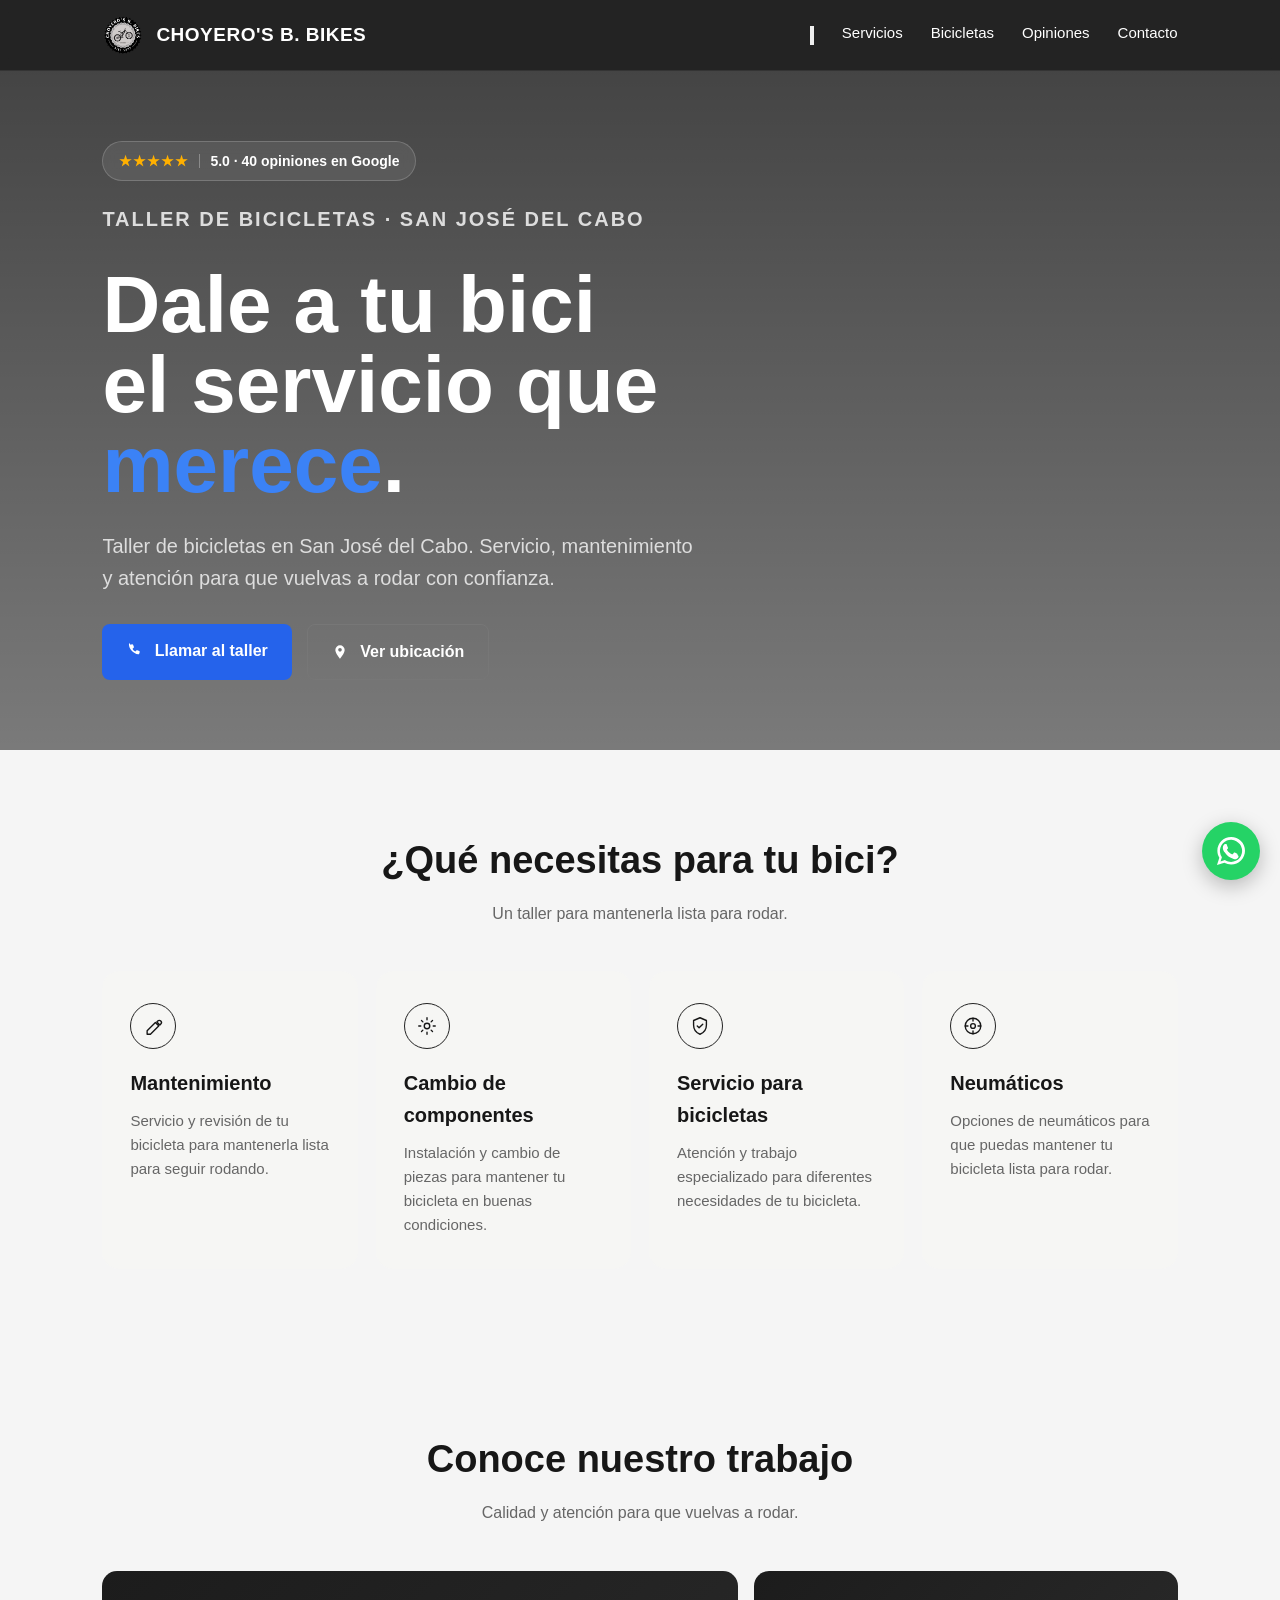
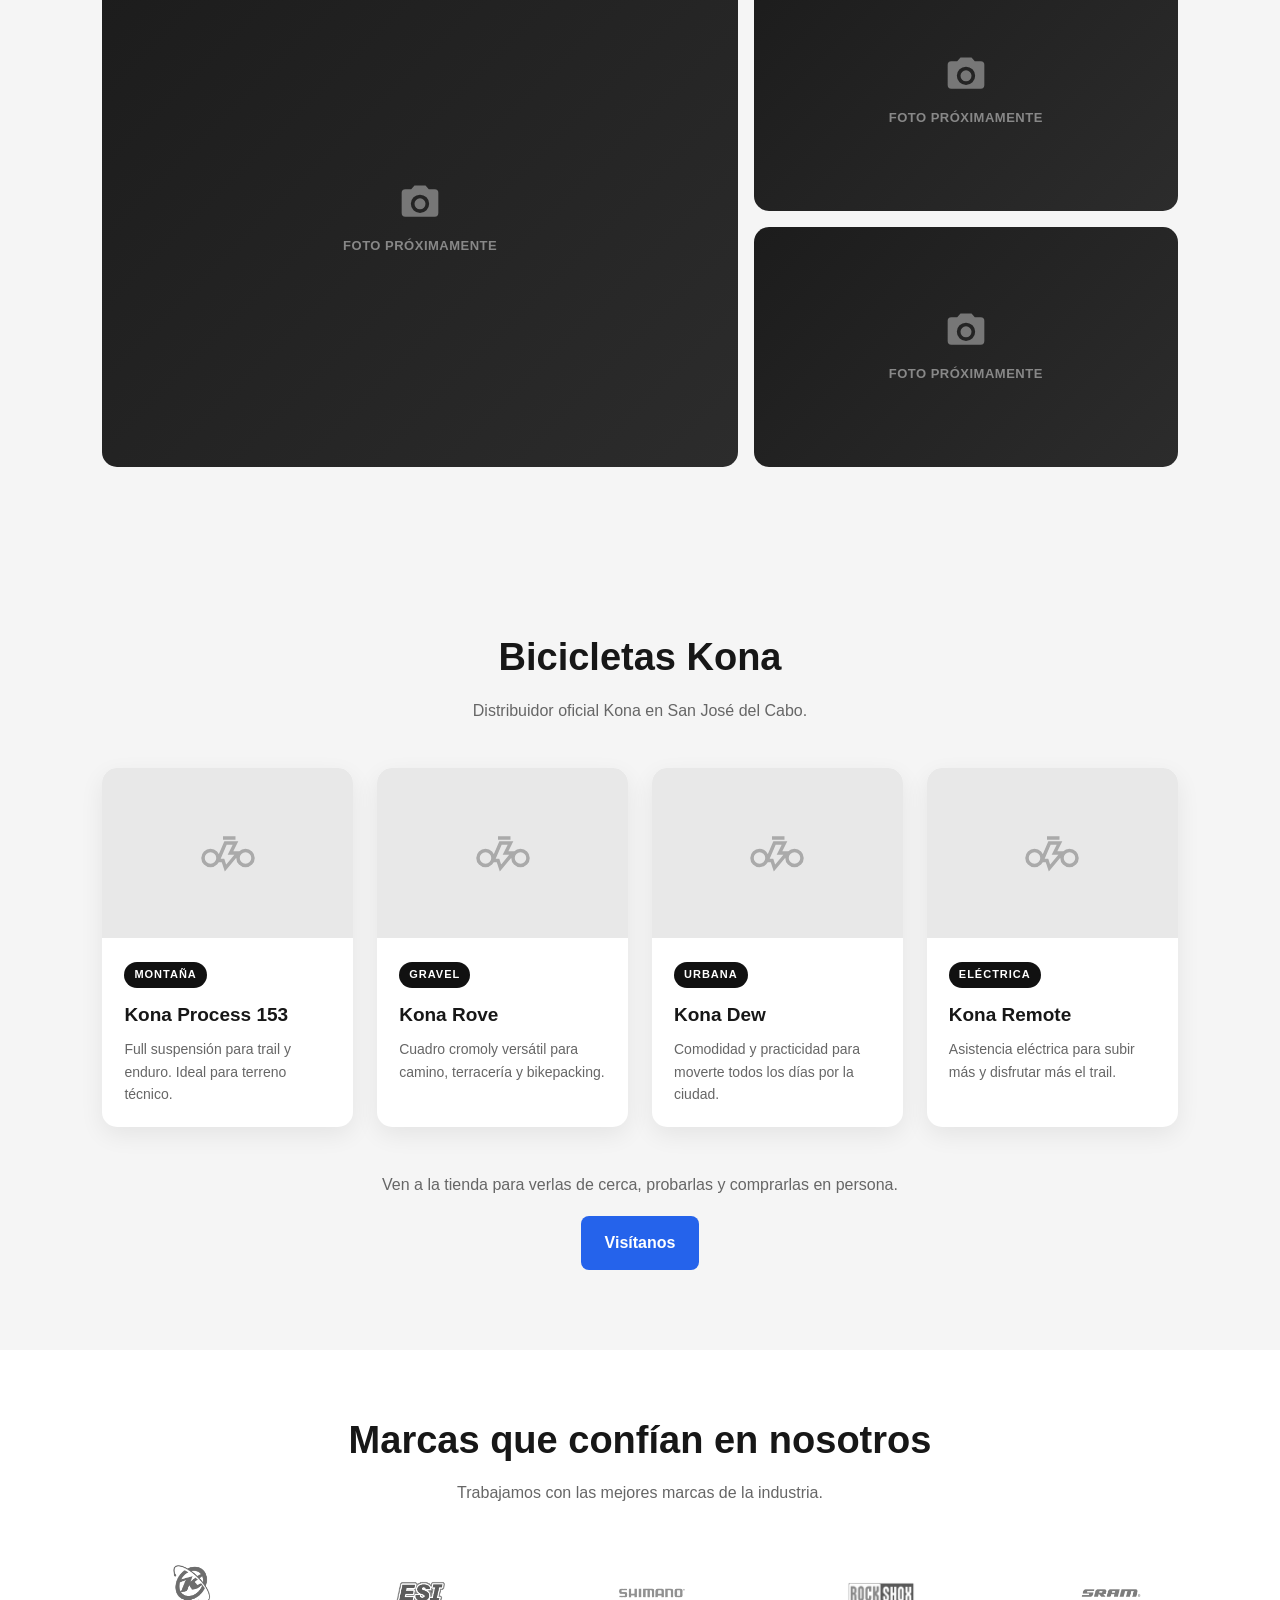
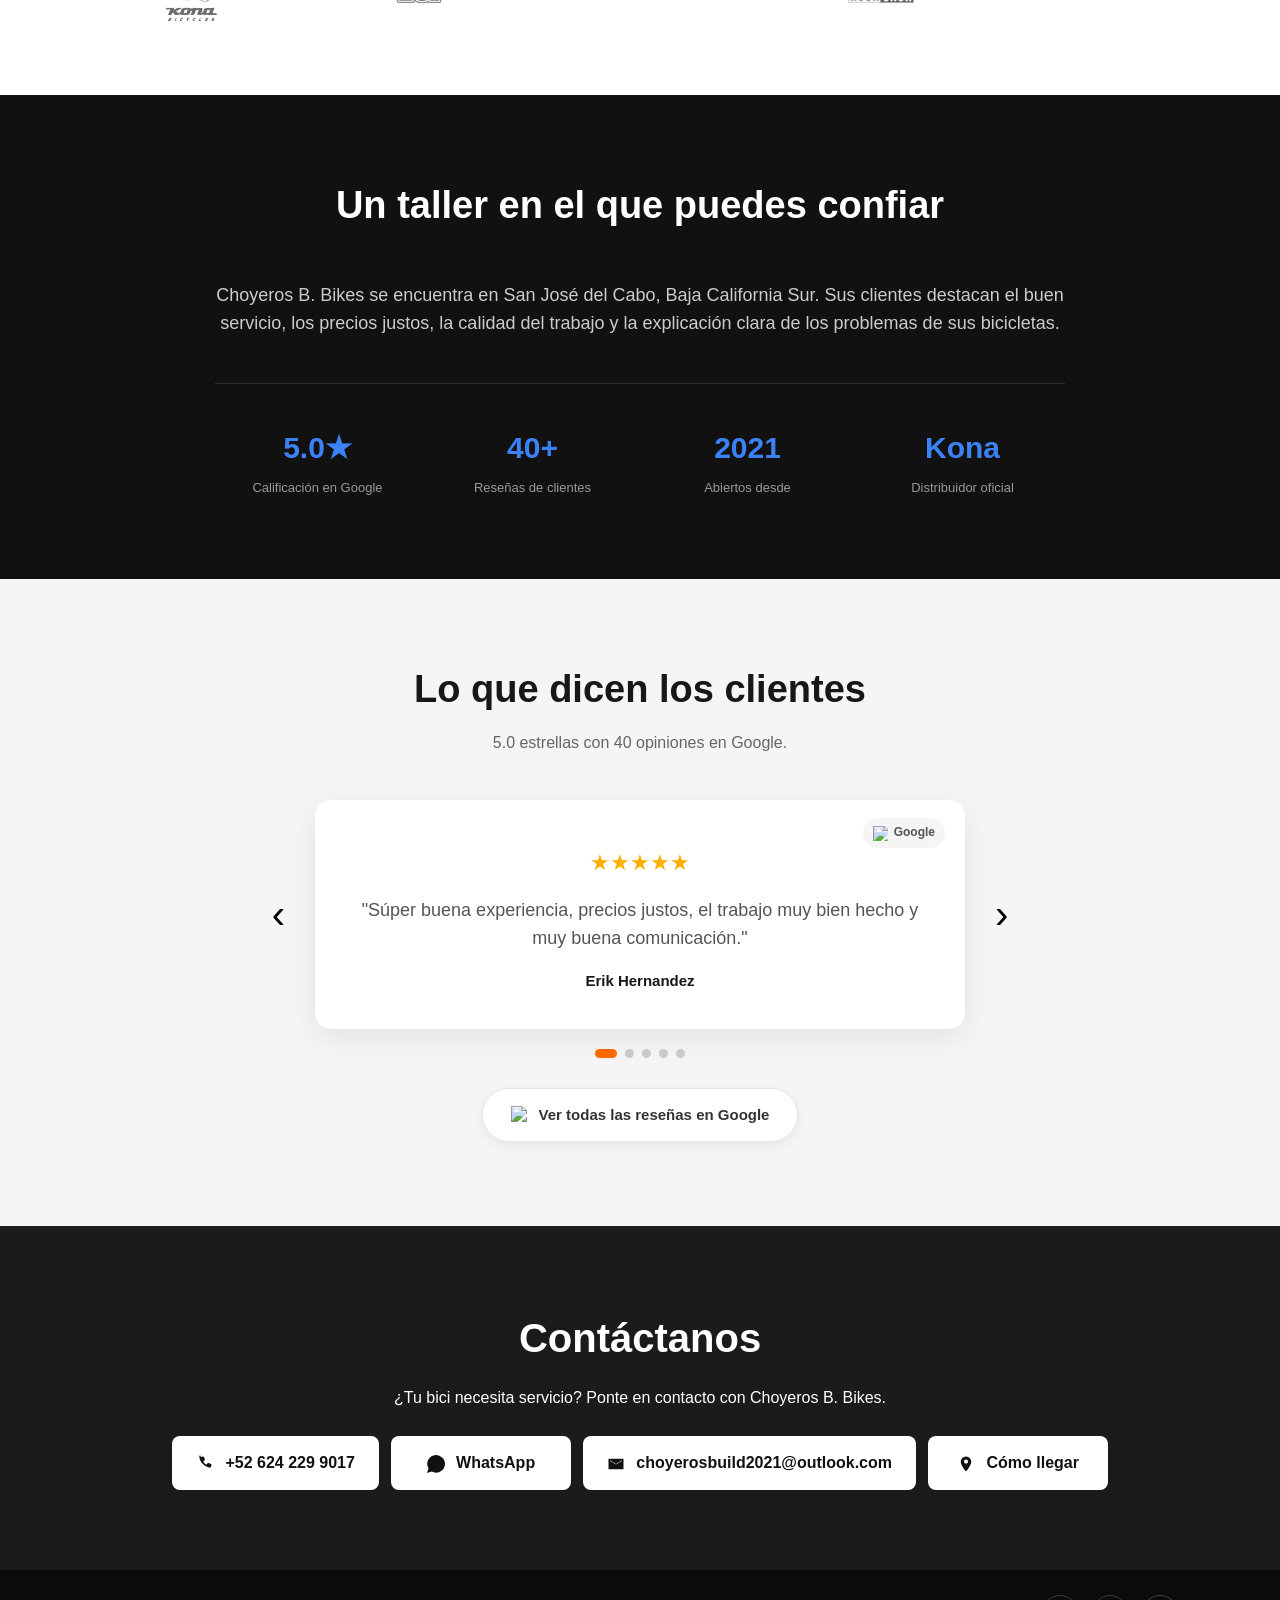
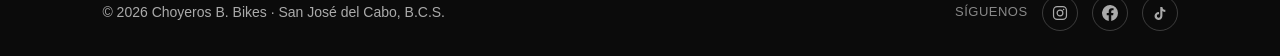
==== index.html @ a74e7813 "Add files via upload" ====
<!DOCTYPE html>
<html lang="es">
<head>
    <meta charset="UTF-8">
    <meta name="viewport" content="width=device-width, initial-scale=1.0">
    <title>Choyeros B. Bikes | Taller de Bicicletas</title>
    <link rel="icon" href="images/logo-choyeros.png">
    <link rel="stylesheet" href="style.css">
   <script src="script.js" defer></script>
</head>

<body>

    <header>
    <a href="#inicio" class="logo">
        <img src="images/logo-choyeros.png" alt="Choyero's B. Bikes" class="logo-img">
        <span class="logo-text">CHOYERO'S B. BIKES</span>
    </a>

    <button class="menu-toggle" aria-label="Abrir menú">
        ☰
    </button>

    <nav>
        <button class="nav-close" id="navClose" aria-label="Cerrar menú">
            <svg viewBox="0 0 24 24" aria-hidden="true"><path d="M6 6 18 18M18 6 6 18" stroke="currentColor" stroke-width="2" stroke-linecap="round"/></svg>
        </button>
        <a href="#servicios"><svg class="nav-icon" viewBox="0 0 24 24" aria-hidden="true"><path d="M14.7 6.3a1 1 0 0 0 0 1.4l1.6 1.6a1 1 0 0 0 1.4 0l3.1-3.1a5 5 0 0 1-6.4 6.4L6.7 20.3a2 2 0 0 1-2.8-2.8l7.7-7.7a5 5 0 0 1 6.4-6.4l-3.1 3.1Z"/></svg>Servicios</a>
        <a href="#bicicletas"><svg class="nav-icon" viewBox="0 0 24 24" aria-hidden="true"><path d="M5 17a3 3 0 1 0 0-6 3 3 0 0 0 0 6Zm14 0a3 3 0 1 0 0-6 3 3 0 0 0 0 6ZM8 15l3-7h4l-2 4h3l-5 6-1-3H8Zm2-9h5"/></svg>Bicicletas</a>
        <a href="#opiniones"><svg class="nav-icon" viewBox="0 0 24 24" aria-hidden="true"><path d="m12 2 3.1 6.3 6.9 1-5 4.9 1.2 6.8L12 17.8 5.8 21l1.2-6.8-5-4.9 6.9-1L12 2Z"/></svg>Opiniones</a>
        <a href="#contacto"><svg class="nav-icon" viewBox="0 0 24 24" aria-hidden="true"><path d="M6.6 2.8 9.1 2c.6-.2 1.2.1 1.5.7l1.2 3c.2.5.1 1.1-.3 1.4l-1.7 1.4c.9 1.9 2.4 3.5 4.3 4.3l1.4-1.7c.3-.4.9-.5 1.4-.3l3 1.2c.6.2.9.9.7 1.5l-.8 2.5c-.2.6-.8 1-1.4 1C10.9 15.6 4.4 9.1 4.4 1.8c0-.6.4-1.2 1-1.4Z"/></svg>Contacto</a>
    </nav>
</header>

  <section id="inicio" class="hero">
    <div class="hero-content">

        <div class="rating-badge">
            <span class="stars-inline">★★★★★</span>
            <span class="rating-divider"></span>
            <span>5.0 · 40 opiniones en Google</span>
        </div>

        <p class="eyebrow">
            TALLER DE BICICLETAS · SAN JOSÉ DEL CABO
        </p>

        <h1>
            Dale a tu bici<br>
            el servicio que <span class="highlight">merece</span>.
        </h1>

            <p>
                Taller de bicicletas en San José del Cabo.
                Servicio, mantenimiento y atención para que vuelvas
                a rodar con confianza.
            </p>

            <div class="buttons">
                <a class="btn btn-primary"
                   href="tel:+526242299017">
                    <svg class="btn-icon" viewBox="0 0 24 24" aria-hidden="true">
                        <path d="M6.6 2.8 9.1 2c.6-.2 1.2.1 1.5.7l1.2 3c.2.5.1 1.1-.3 1.4l-1.7 1.4c.9 1.9 2.4 3.5 4.3 4.3l1.4-1.7c.3-.4.9-.5 1.4-.3l3 1.2c.6.2.9.9.7 1.5l-.8 2.5c-.2.6-.8 1-1.4 1C10.9 15.6 4.4 9.1 4.4 1.8c0-.6.4-1.2 1-1.4Z"/>
                    </svg>
                    Llamar al taller
                </a>

                <a class="btn btn-secondary"
                   href="https://www.google.com/maps/place/Choyeros+B.+Bikes/@23.0670481,-109.7068279,740m/data=!3m2!1e3!4b1!4m6!3m5!1s0x86af5bbf27187a7f:0x4c2217ebcc33b898!8m2!3d23.0670481!4d-109.7042476!16s%2Fg%2F11n_zb1kbj?entry=ttu&g_ep=EgoyMDI2MDgxMi4wIKXMDSoASAFQAw%3D%3D"
                   target="_blank">
                    <svg class="btn-icon" viewBox="0 0 24 24" aria-hidden="true">
                        <path d="M12 2a7 7 0 0 0-7 7c0 5 7 13 7 13s7-8 7-13a7 7 0 0 0-7-7Zm0 9.5A2.5 2.5 0 1 1 12 6a2.5 2.5 0 0 1 0 5.5Z"/>
                    </svg>
                    Ver ubicación
                </a>
            </div>

        </div>
    </section>

    <section id="servicios">

        <div class="section-title">
            <h2>¿Qué necesitas para tu bici?</h2>
            <p>Un taller para mantenerla lista para rodar.</p>
        </div>

       <div class="services">

    <div class="card" style="--card-accent:#2b2b2b;">
        <div class="card-icon">
            <svg viewBox="0 0 24 24" aria-hidden="true"><path d="M20.5 6.5c.9.9.9 2.4 0 3.3l-1 1-3.3-3.3 1-1c.9-.9 2.4-.9 3.3 0Zm-2.6 5-3.3-3.3-9 9V21h3.6l9-9Z" fill="none" stroke="currentColor" stroke-width="1.5" stroke-linejoin="round"/></svg>
        </div>
        <h3>Mantenimiento</h3>
        <p>
            Servicio y revisión de tu bicicleta para mantenerla
            lista para seguir rodando.
        </p>
    </div>

    <div class="card" style="--card-accent:#3a3a3a;">
        <div class="card-icon">
            <svg viewBox="0 0 24 24" aria-hidden="true"><circle cx="12" cy="12" r="3" fill="none" stroke="currentColor" stroke-width="1.5"/><path d="M12 3v2.2M12 18.8V21M21 12h-2.2M5.2 12H3M18 6l-1.5 1.5M7.5 16.5 6 18M18 18l-1.5-1.5M7.5 7.5 6 6" fill="none" stroke="currentColor" stroke-width="1.5" stroke-linecap="round"/></svg>
        </div>
        <h3>Cambio de componentes</h3>
        <p>
            Instalación y cambio de piezas para mantener
            tu bicicleta en buenas condiciones.
        </p>
    </div>

    <div class="card" style="--card-accent:#242424;">
        <div class="card-icon">
            <svg viewBox="0 0 24 24" aria-hidden="true"><path d="M12 3 5 6v5c0 5 3 8.5 7 10 4-1.5 7-5 7-10V6l-7-3Z" fill="none" stroke="currentColor" stroke-width="1.5" stroke-linejoin="round"/><path d="m9 12 2 2 4-4" fill="none" stroke="currentColor" stroke-width="1.5" stroke-linecap="round" stroke-linejoin="round"/></svg>
        </div>
        <h3>Servicio para bicicletas</h3>
        <p>
            Atención y trabajo especializado para diferentes
            necesidades de tu bicicleta.
        </p>
    </div>

    <div class="card" style="--card-accent:#333;">
        <div class="card-icon">
            <svg viewBox="0 0 24 24" aria-hidden="true"><circle cx="12" cy="12" r="8.5" fill="none" stroke="currentColor" stroke-width="1.5"/><circle cx="12" cy="12" r="2.6" fill="none" stroke="currentColor" stroke-width="1.5"/><path d="M12 3.5v3M12 17.5v3M20.5 12h-3M6.5 12h-3" stroke="currentColor" stroke-width="1.5" stroke-linecap="round"/></svg>
        </div>
        <h3>Neumáticos</h3>
        <p>
            Opciones de neumáticos para que puedas mantener
            tu bicicleta lista para rodar.
        </p>
    </div>

</div>

    </section>
<section id="galeria">

    <div class="section-title">
        <h2>Conoce nuestro trabajo</h2>
        <p>Calidad y atención para que vuelvas a rodar.</p>
    </div>

    <div class="gallery">

        <div class="gallery-item">
            <div class="gallery-placeholder">
                <svg viewBox="0 0 24 24" aria-hidden="true"><path d="M9 3 7.2 5H4a2 2 0 0 0-2 2v11a2 2 0 0 0 2 2h16a2 2 0 0 0 2-2V7a2 2 0 0 0-2-2h-3.2L15 3H9Zm3 5a5 5 0 1 1 0 10 5 5 0 0 1 0-10Zm0 2a3 3 0 1 0 0 6 3 3 0 0 0 0-6Z"/></svg>
                <span>Foto próximamente</span>
            </div>
        </div>

        <div class="gallery-item">
            <div class="gallery-placeholder">
                <svg viewBox="0 0 24 24" aria-hidden="true"><path d="M9 3 7.2 5H4a2 2 0 0 0-2 2v11a2 2 0 0 0 2 2h16a2 2 0 0 0 2-2V7a2 2 0 0 0-2-2h-3.2L15 3H9Zm3 5a5 5 0 1 1 0 10 5 5 0 0 1 0-10Zm0 2a3 3 0 1 0 0 6 3 3 0 0 0 0-6Z"/></svg>
                <span>Foto próximamente</span>
            </div>
        </div>

        <div class="gallery-item">
            <div class="gallery-placeholder">
                <svg viewBox="0 0 24 24" aria-hidden="true"><path d="M9 3 7.2 5H4a2 2 0 0 0-2 2v11a2 2 0 0 0 2 2h16a2 2 0 0 0 2-2V7a2 2 0 0 0-2-2h-3.2L15 3H9Zm3 5a5 5 0 1 1 0 10 5 5 0 0 1 0-10Zm0 2a3 3 0 1 0 0 6 3 3 0 0 0 0-6Z"/></svg>
                <span>Foto próximamente</span>
            </div>
        </div>

    </div>

</section>
    <section id="bicicletas">

        <div class="section-title">
            <h2>Bicicletas Kona</h2>
            <p>Distribuidor oficial Kona en San José del Cabo.</p>
        </div>

        <div class="kona-grid">

            <div class="kona-card" data-bike="process" tabindex="0" role="button" aria-label="Ver detalles de Kona Process 153">
                <div class="kona-image-placeholder">
                    <svg viewBox="0 0 24 24" aria-hidden="true">
                        <path d="M5 17a3 3 0 1 0 0-6 3 3 0 0 0 0 6Zm14 0a3 3 0 1 0 0-6 3 3 0 0 0 0 6ZM8 15l3-7h4l-2 4h3l-5 6-1-3H8Zm2-9h5"/>
                    </svg>
                </div>
                <div class="kona-card-content">
                    <span class="kona-tag">Montaña</span>
                    <h3>Kona Process 153</h3>
                    <p>Full suspensión para trail y enduro. Ideal para terreno técnico.</p>
                </div>
            </div>

            <div class="kona-card" data-bike="rove" tabindex="0" role="button" aria-label="Ver detalles de Kona Rove">
                <div class="kona-image-placeholder">
                    <svg viewBox="0 0 24 24" aria-hidden="true">
                        <path d="M5 17a3 3 0 1 0 0-6 3 3 0 0 0 0 6Zm14 0a3 3 0 1 0 0-6 3 3 0 0 0 0 6ZM8 15l3-7h4l-2 4h3l-5 6-1-3H8Zm2-9h5"/>
                    </svg>
                </div>
                <div class="kona-card-content">
                    <span class="kona-tag">Gravel</span>
                    <h3>Kona Rove</h3>
                    <p>Cuadro cromoly versátil para camino, terracería y bikepacking.</p>
                </div>
            </div>

            <div class="kona-card" data-bike="dew" tabindex="0" role="button" aria-label="Ver detalles de Kona Dew">
                <div class="kona-image-placeholder">
                    <svg viewBox="0 0 24 24" aria-hidden="true">
                        <path d="M5 17a3 3 0 1 0 0-6 3 3 0 0 0 0 6Zm14 0a3 3 0 1 0 0-6 3 3 0 0 0 0 6ZM8 15l3-7h4l-2 4h3l-5 6-1-3H8Zm2-9h5"/>
                    </svg>
                </div>
                <div class="kona-card-content">
                    <span class="kona-tag">Urbana</span>
                    <h3>Kona Dew</h3>
                    <p>Comodidad y practicidad para moverte todos los días por la ciudad.</p>
                </div>
            </div>

            <div class="kona-card" data-bike="remote" tabindex="0" role="button" aria-label="Ver detalles de Kona Remote">
                <div class="kona-image-placeholder">
                    <svg viewBox="0 0 24 24" aria-hidden="true">
                        <path d="M5 17a3 3 0 1 0 0-6 3 3 0 0 0 0 6Zm14 0a3 3 0 1 0 0-6 3 3 0 0 0 0 6ZM8 15l3-7h4l-2 4h3l-5 6-1-3H8Zm2-9h5"/>
                    </svg>
                </div>
                <div class="kona-card-content">
                    <span class="kona-tag">Eléctrica</span>
                    <h3>Kona Remote</h3>
                    <p>Asistencia eléctrica para subir más y disfrutar más el trail.</p>
                </div>
            </div>

        </div>

        <div class="kona-note">
            <p>Ven a la tienda para verlas de cerca, probarlas y comprarlas en persona.</p>
            <a class="btn btn-primary" href="#contacto">Visítanos</a>
        </div>

    </section>

    <section id="marcas" class="brands">

        <div class="section-title">
            <h2>Marcas que confían en nosotros</h2>
            <p>Trabajamos con las mejores marcas de la industria.</p>
        </div>

        <div class="brands-wrapper" id="brandsWrapper">
            <div class="brands-track" id="brandsTrack">

                <a href="https://www.konaworld.com" target="_blank" class="brand-item"><img src="images/brands/kona-logo.png" alt="Kona" draggable="false"></a>
                <a href="https://www.esigrips.com" target="_blank" class="brand-item"><img src="images/brands/esi-logo.png" alt="ESI Grips" draggable="false"></a>
                <a href="https://bike.shimano.com" target="_blank" class="brand-item"><img src="images/brands/shimano-logo.png" alt="Shimano" draggable="false"></a>
                <a href="https://www.sram.com/en/rockshox" target="_blank" class="brand-item"><img src="images/brands/rockshox-logo.png" alt="RockShox" draggable="false"></a>
                <a href="https://www.sram.com" target="_blank" class="brand-item"><img src="images/brands/sram-logo.png" alt="SRAM" draggable="false"></a>
                <a href="https://www.maxxis.com" target="_blank" class="brand-item"><img src="images/brands/maxxis-logo.png" alt="Maxxis" draggable="false"></a>
                <a href="https://www.rockbros.com" target="_blank" class="brand-item"><img src="images/brands/rockbros-logo.png" alt="Rockbros" draggable="false"></a>
                <a href="https://www.muc-off.com" target="_blank" class="brand-item"><img src="images/brands/muc-off-logo.png" alt="Muc-Off" draggable="false"></a>
                <a href="https://www.pirelli.com" target="_blank" class="brand-item"><img src="images/brands/pirelli-logo.png" alt="Pirelli" draggable="false"></a>

                <a href="https://www.konaworld.com" target="_blank" class="brand-item" aria-hidden="true" tabindex="-1"><img src="images/brands/kona-logo.png" alt="" draggable="false"></a>
                <a href="https://www.esigrips.com" target="_blank" class="brand-item" aria-hidden="true" tabindex="-1"><img src="images/brands/esi-logo.png" alt="" draggable="false"></a>
                <a href="https://bike.shimano.com" target="_blank" class="brand-item" aria-hidden="true" tabindex="-1"><img src="images/brands/shimano-logo.png" alt="" draggable="false"></a>
                <a href="https://www.sram.com/en/rockshox" target="_blank" class="brand-item" aria-hidden="true" tabindex="-1"><img src="images/brands/rockshox-logo.png" alt="" draggable="false"></a>
                <a href="https://www.sram.com" target="_blank" class="brand-item" aria-hidden="true" tabindex="-1"><img src="images/brands/sram-logo.png" alt="" draggable="false"></a>
                <a href="https://www.maxxis.com" target="_blank" class="brand-item" aria-hidden="true" tabindex="-1"><img src="images/brands/maxxis-logo.png" alt="" draggable="false"></a>
                <a href="https://www.rockbros.com" target="_blank" class="brand-item" aria-hidden="true" tabindex="-1"><img src="images/brands/rockbros-logo.png" alt="" draggable="false"></a>
                <a href="https://www.muc-off.com" target="_blank" class="brand-item" aria-hidden="true" tabindex="-1"><img src="images/brands/muc-off-logo.png" alt="" draggable="false"></a>
                <a href="https://www.pirelli.com" target="_blank" class="brand-item" aria-hidden="true" tabindex="-1"><img src="images/brands/pirelli-logo.png" alt="" draggable="false"></a>

            </div>
        </div>

    </section>

    <section class="about">

        <div class="about-content">

            <div class="section-title">
                <h2>Un taller en el que puedes confiar</h2>
            </div>

            <p>
                Choyeros B. Bikes se encuentra en San José del Cabo,
                Baja California Sur. Sus clientes destacan el buen
                servicio, los precios justos, la calidad del trabajo
                y la explicación clara de los problemas de sus bicicletas.
            </p>

            <div class="about-stats">
                <div class="stat">
                    <span class="stat-number">5.0★</span>
                    <span class="stat-label">Calificación en Google</span>
                </div>
                <div class="stat">
                    <span class="stat-number">40+</span>
                    <span class="stat-label">Reseñas de clientes</span>
                </div>
                <div class="stat">
                    <span class="stat-number">2021</span>
                    <span class="stat-label">Abiertos desde</span>
                </div>
                <div class="stat">
                    <span class="stat-number">Kona</span>
                    <span class="stat-label">Distribuidor oficial</span>
                </div>
            </div>

        </div>

    </section>

<section id="opiniones">

    <div class="section-title">
        <h2>Lo que dicen los clientes</h2>
        <p>5.0 estrellas con 40 opiniones en Google.</p>
    </div>

    <div class="reviews-carousel">

        <button class="review-arrow review-prev" aria-label="Reseña anterior">
            ‹
        </button>

        <div class="review-slider">

            <div class="review active">
                <div class="google-badge">
    <img src="https://www.google.com/favicon.ico" alt="Google">
    <span>Google</span>
</div>
                <div class="stars">★★★★★</div>
                <p>
                    "Súper buena experiencia, precios justos,
                    el trabajo muy bien hecho y muy buena comunicación."
                </p>
                <strong>Erik Hernandez</strong>
            </div>

            <div class="review">
                <div class="google-badge">
    <img src="https://www.google.com/favicon.ico" alt="Google">
    <span>Google</span>
</div>
                <div class="stars">★★★★★</div>
                <p>
                    "Excelente servicio. El trabajo quedó impecable
                    y la explicación fue muy sencilla."
                </p>
                <strong>Cliente de Google</strong>
            </div>

            <div class="review">
                <div class="google-badge">
    <img src="https://www.google.com/favicon.ico" alt="Google">
    <span>Google</span>
</div>
                <div class="stars">★★★★★</div>
                <p>
                    "Excelente servicio, me encantó el establecimiento
                    y el trato."
                </p>
                <strong>Julio Cesar</strong>
            </div>

            <div class="review">
                <div class="google-badge">
    <img src="https://www.google.com/favicon.ico" alt="Google">
    <span>Google</span>
</div>
                <div class="stars">★★★★★</div>
                <p>
                    "Excelente servicio en el cambio de piezas,
                    muy buena atención y explicación."
                </p>
                <strong>ALEX S095</strong>
            </div>

            <div class="review">
               <div class="google-badge">
    <img src="https://www.google.com/favicon.ico" alt="Google">
    <span>Google</span>
</div>
                <div class="stars">★★★★★</div>
                <p>
                    "Buen servicio, precios razonables y muy buena
                    atención."
                </p>
                <strong>Cliente de Google</strong>
            </div>

        </div>

        <button class="review-arrow review-next" aria-label="Siguiente reseña">
            ›
        </button>

    </div>

    <div class="review-dots">
        <span class="dot active"></span>
        <span class="dot"></span>
        <span class="dot"></span>
        <span class="dot"></span>
        <span class="dot"></span>
    </div>

    <div class="reviews-link">

        <a class="google-btn"
           href="https://www.google.com/maps/place/Choyeros+B.+Bikes/@23.0669539,-109.7042619,15z/data=!4m17!1m8!3m7!1s0x86af5bbf27187a7f:0x4c2217ebcc33b898!2sChoyeros+B.+Bikes!8m2!3d23.0670481!4d-109.7042476!10e5!16s%2Fg%2F11n_zb1kbj!3m7!1s0x86af5bbf27187a7f:0x4c2217ebcc33b898!8m2!3d23.0670481!4d-109.7042476!9m1!1b1!16s%2Fg%2F11n_zb1kbj?entry=ttu&g_ep=EgoyMDI2MDgxMi4wIKXMDSoASAFQAw%3D%3D"
           target="_blank">
            <img src="https://www.google.com/favicon.ico" alt="Google" class="google-btn-icon">
            Ver todas las reseñas en Google
        </a>

    </div>

</section>

   <section id="contacto" class="contact">

    <h2>Contáctanos</h2>

    <p>
        ¿Tu bici necesita servicio? Ponte en contacto con Choyeros B. Bikes.
    </p>

    <div class="buttons" style="justify-content: center;">

       <a class="btn"
   href="tel:+526242299017">
    <svg class="contact-icon" viewBox="0 0 24 24" aria-hidden="true">
        <path d="M6.6 2.8 9.1 2c.6-.2 1.2.1 1.5.7l1.2 3c.2.5.1 1.1-.3 1.4l-1.7 1.4c.9 1.9 2.4 3.5 4.3 4.3l1.4-1.7c.3-.4.9-.5 1.4-.3l3 1.2c.6.2.9.9.7 1.5l-.8 2.5c-.2.6-.8 1-1.4 1C10.9 15.6 4.4 9.1 4.4 1.8c0-.6.4-1.2 1-1.4Z"/>
    </svg>
    +52 624 229 9017
</a>

<a class="btn"
   href="https://wa.me/526242299017?text=Hola%20Choyeros%20B.%20Bikes,%20me%20gustaría%20información%20sobre%20el%20servicio%20para%20mi%20bicicleta."
   target="_blank">
    <svg class="contact-icon" viewBox="0 0 24 24" aria-hidden="true">
        <path d="M20.5 3.5A11.8 11.8 0 0 0 12.1 0C5.6 0 .3 5.3.3 11.8c0 2.1.6 4.2 1.7 6L0 24l6.3-2a11.8 11.8 0 0 0 5.8 1.5h.1c6.5 0 11.8-5.3 11.8-11.8 0-3.1-1.2-6-3.5-8.2Z"/>
    </svg>
    WhatsApp
</a>

<a class="btn"
   href="mailto:choyerosbuild2021@outlook.com">
    <svg class="contact-icon" viewBox="0 0 24 24" aria-hidden="true">
        <path d="M2 5h20v14H2V5Zm2 2v.5l8 5 8-5V7l-8 5-8-5Z"/>
    </svg>
    choyerosbuild2021@outlook.com
</a>

<a class="btn"
   href="https://www.google.com/maps/place/Choyeros+B.+Bikes/@23.0670481,-109.7068279,740m/data=!3m2!1e3!4b1!4m6!3m5!1s0x86af5bbf27187a7f:0x4c2217ebcc33b898!8m2!3d23.0670481!4d-109.7042476!16s%2Fg%2F11n_zb1kbj?entry=ttu&g_ep=EgoyMDI2MDgxMi4wIKXMDSoASAFQAw%3D%3D"
   target="_blank">
    <svg class="contact-icon" viewBox="0 0 24 24" aria-hidden="true">
        <path d="M12 2a7 7 0 0 0-7 7c0 5 7 13 7 13s7-8 7-13a7 7 0 0 0-7-7Zm0 9.5A2.5 2.5 0 1 1 12 6a2.5 2.5 0 0 1 0 5.5Z"/>
    </svg>
    Cómo llegar
</a>

    </div>

</section>
    <footer>
        <span>© 2026 Choyeros B. Bikes · San José del Cabo, B.C.S.</span>

        <div class="social-block">
            <span class="social-label">Síguenos</span>
            <div class="social-links">
                <a href="https://www.instagram.com/choyerosbuild/" target="_blank" aria-label="Instagram">
                    <svg viewBox="0 0 24 24" aria-hidden="true">
                        <rect x="2.3" y="2.3" width="19.4" height="19.4" rx="5.5" fill="none" stroke="currentColor" stroke-width="1.8"/>
                        <circle cx="12" cy="12" r="4.3" fill="none" stroke="currentColor" stroke-width="1.8"/>
                        <circle cx="17.4" cy="6.6" r="1.15" fill="currentColor"/>
                    </svg>
                </a>
                <a href="https://www.facebook.com/choyerosbuildbikeshop/?locale=es_LA" target="_blank" aria-label="Facebook">
                    <svg viewBox="0 0 24 24" aria-hidden="true"><path d="M24 12a12 12 0 1 0-13.88 11.86v-8.39H7.08V12h3.04V9.36c0-3 1.79-4.67 4.53-4.67 1.31 0 2.68.24 2.68.24v2.95h-1.51c-1.49 0-1.95.92-1.95 1.87V12h3.32l-.53 3.47h-2.79v8.39A12 12 0 0 0 24 12Z"/></svg>
                </a>
                <a href="https://www.tiktok.com/@choyerosbbikes" target="_blank" aria-label="TikTok">
                    <svg viewBox="0 0 24 24" aria-hidden="true"><path d="M16.6 5.82a4.9 4.9 0 0 1-1.02-2.82h-3.13v13.44a2.6 2.6 0 1 1-1.86-2.5v-3.2a5.9 5.9 0 1 0 5 5.84V9.05a8 8 0 0 0 4.4 1.32V7.24a4.9 4.9 0 0 1-3.4-1.42Z"/></svg>
                </a>
            </div>
        </div>
    </footer>

<a class="whatsapp-float"
   href="https://wa.me/526242299017?text=Hola%20Choyeros%20B.%20Bikes,%20me%20gustaría%20información%20sobre%20el%20servicio%20para%20mi%20bicicleta."
   target="_blank"
   aria-label="Contactar por WhatsApp">

    <span class="whatsapp-icon">
        <svg viewBox="0 0 24 24" aria-hidden="true">
            <path d="M20.5 3.5A11.8 11.8 0 0 0 12.1 0C5.6 0 .3 5.3.3 11.8c0 2.1.6 4.2 1.7 6L0 24l6.3-2a11.8 11.8 0 0 0 5.8 1.5h.1c6.5 0 11.8-5.3 11.8-11.8 0-3.1-1.2-6-3.5-8.2ZM12.1 21.4c-1.8 0-3.5-.5-5-1.4l-.4-.2-3.7 1.2 1.2-3.6-.2-.4a9.5 9.5 0 1 1 8.1 4.4Zm5.2-7.1c-.3-.2-1.8-.9-2.1-1-.3-.1-.5-.2-.7.2-.2.3-.8 1-1 1.2-.2.2-.4.2-.7.1-1.8-.9-3-1.6-4.2-3.6-.3-.5.3-.5.8-1.6.1-.3 0-.5-.1-.7-.1-.2-.7-1.7-.9-2.3-.2-.6-.5-.5-.7-.5h-.6c-.2 0-.6.1-.9.4-.3.3-1.2 1.2-1.2 2.9s1.2 3.3 1.4 3.5c.2.2 2.4 3.7 5.9 5.2.8.4 1.4.6 1.9.8.8.2 1.5.2 2 .1.6-.1 1.8-.7 2-1.4.3-.7.3-1.3.2-1.4 0-.2-.2-.3-.5-.4Z"/>
        </svg>
    </span>

    <span class="whatsapp-text">WhatsApp</span>

</a>

<button class="back-to-top" id="backToTop" aria-label="Volver arriba">
    <svg viewBox="0 0 24 24" aria-hidden="true"><path d="M12 5 5 12l1.4 1.4L11 8.8V19h2V8.8l4.6 4.6L19 12z"/></svg>
</button>

<div class="modal-overlay" id="bikeModal">
    <div class="modal-box">

        <button class="modal-close" id="modalClose" aria-label="Cerrar">✕</button>

        <div class="modal-gallery" id="modalGallery"></div>

        <div class="modal-info">
            <span class="kona-tag" id="modalTag"></span>
            <h3 id="modalName"></h3>
            <p class="modal-price" id="modalPrice"></p>
            <p id="modalDescription"></p>

            <ul class="modal-specs" id="modalSpecs"></ul>

            <a class="btn btn-primary" href="#contacto" id="modalCTA">Ir a contacto</a>
        </div>

    </div>
</div>

</body>
</html>
---- style.css ----
* {
            margin: 0;
            padding: 0;
            box-sizing: border-box;
        }

        body {
            font-family: Arial, Helvetica, sans-serif;
            background: #f5f5f5;
            color: #171717;
            line-height: 1.6;
        }

        header {
            background: rgba(17, 17, 17, 0.92);
            backdrop-filter: blur(10px);
            -webkit-backdrop-filter: blur(10px);
            color: white;
            padding: 14px 8%;
            display: flex;
            justify-content: space-between;
            align-items: center;
            position: sticky;
            top: 0;
            z-index: 100;
            border-bottom: 1px solid rgba(255,255,255,0.08);
            transition: box-shadow 0.3s ease, padding 0.3s ease;
        }

        header.scrolled {
            box-shadow: 0 8px 24px rgba(0,0,0,0.35);
            padding: 10px 8%;
        }

        .logo {
            display: flex;
            align-items: center;
            gap: 12px;
        }

        .logo-img {
            width: 42px;
            height: 42px;
            border-radius: 50%;
            object-fit: cover;
            transition: transform 0.3s ease;
        }

        .logo:hover .logo-img {
            transform: rotate(-8deg) scale(1.05);
        }

        .logo-text {
            font-size: 19px;
            font-weight: bold;
            letter-spacing: 0.5px;
        }

        nav {
            display: flex;
            align-items: center;
        }

        nav a {
            color: white;
            text-decoration: none;
            margin-left: 28px;
            font-size: 15px;
            position: relative;
            padding-bottom: 4px;
        }

        nav a::after {
            content: "";
            position: absolute;
            left: 0;
            bottom: 0;
            width: 0;
            height: 2px;
            background: #3b82f6;
            transition: width 0.25s ease;
        }

        nav a:hover {
            color: #3b82f6;
        }

        nav a:hover::after {
            width: 100%;
        }

        .nav-icon {
            display: none;
        }

        .hero {
    min-height: 75vh;
    display: flex;
    align-items: center;
    padding: 70px 8%;
    color: white;
    position: relative;

    background:
        linear-gradient(rgba(0, 0, 0, 0.72), rgba(0, 0, 0, 0.5)),
        url("https://images.unsplash.com/photo-1485965120184-e220f721d03e?auto=format&fit=crop&w=1800&q=85");

    background-size: cover;
    background-position: center;
}

        .hero-content {
            max-width: 700px;
        }
.eyebrow {
    font-size: 13px;
    letter-spacing: 2px;
    font-weight: bold;
    color: #ff6b00;
    margin-bottom: 12px;
}
        .rating-badge {
            display: inline-flex;
            align-items: center;
            gap: 10px;
            background: rgba(255,255,255,0.08);
            border: 1px solid rgba(255,255,255,0.18);
            backdrop-filter: blur(6px);
            padding: 8px 16px;
            border-radius: 30px;
            font-size: 14px;
            font-weight: 600;
            margin-bottom: 22px;
        }

        .stars-inline {
            color: #ffb000;
            letter-spacing: 1px;
        }

        .rating-divider {
            width: 1px;
            height: 14px;
            background: rgba(255,255,255,0.3);
        }

        .highlight {
            color: #3b82f6;
        }

        .btn-icon {
            width: 16px;
            height: 16px;
            fill: currentColor;
            vertical-align: middle;
            margin-right: 8px;
            position: relative;
            top: -1px;
        }


        .hero h1 {
            font-size: clamp(45px, 7vw, 80px);
            line-height: 1;
            margin-bottom: 25px;
        }

        .hero p {
            font-size: 20px;
            color: #ddd;
            margin-bottom: 30px;
            max-width: 600px;
        }

        .buttons {
            display: flex;
            gap: 15px;
            flex-wrap: wrap;
        }

        .btn {
            display: inline-block;
            padding: 14px 24px;
            border-radius: 8px;
            text-decoration: none;
            font-weight: bold;
            transition: 0.2s;
        }

        .btn-primary {
            background: #2563eb;
            color: white;
        }

        .btn-primary:hover {
            background: #1d4ed8;
            transform: translateY(-2px);
        }

        .btn-secondary {
            border: 1px solid #777;
            color: white;
        }

        .btn-secondary:hover {
            background: white;
            color: #111;
        }

        section {
            padding: 80px 8%;
        }

        .section-title {
            text-align: center;
            margin-bottom: 45px;
        }

        .section-title h2 {
            font-size: 38px;
            margin-bottom: 10px;
        }

        .section-title p {
            color: #666;
        }

        .services {
            display: grid;
            grid-template-columns: repeat(auto-fit, minmax(240px, 1fr));
            gap: 18px;
        }

        .card {
            position: relative;
            background: #f6f6f4;
            padding: 32px 28px;
            border-radius: 18px;
            overflow: hidden;
            isolation: isolate;
            transition: transform 0.35s ease, box-shadow 0.35s ease;
        }

        .card::before {
            content: "";
            position: absolute;
            inset: 0;
            z-index: -1;
            background:
                linear-gradient(to top, rgba(10,10,10,0.92), rgba(10,10,10,0.35) 55%, rgba(10,10,10,0.15)),
                repeating-linear-gradient(135deg, var(--card-accent) 0 2px, #111 2px 26px);
            opacity: 0;
            transform: scale(1.08);
            transition: opacity 0.4s ease, transform 0.5s ease;
        }

        .card:hover {
            transform: translateY(-6px);
            box-shadow: 0 20px 40px rgba(0,0,0,0.18);
        }

        .card:hover::before {
            opacity: 1;
            transform: scale(1);
        }

        .card-icon {
            width: 46px;
            height: 46px;
            border-radius: 50%;
            border: 1.5px solid #222;
            color: #171717;
            display: flex;
            align-items: center;
            justify-content: center;
            margin-bottom: 18px;
            transition: color 0.35s ease, border-color 0.35s ease, background 0.35s ease;
        }

        .card-icon svg {
            width: 22px;
            height: 22px;
        }

        .card:hover .card-icon {
            color: white;
            border-color: rgba(255,255,255,0.7);
        }

        .card h3 {
            margin-bottom: 10px;
            font-size: 20px;
            transition: color 0.35s ease;
        }

        .card p {
            color: #666;
            font-size: 15px;
            transition: color 0.35s ease;
        }

        .card:hover h3,
        .card:hover p {
            color: white;
        }
.gallery {
    display: grid;
    grid-template-columns: 1.5fr 1fr;
    grid-template-rows: 240px 240px;
    gap: 16px;
}

.gallery-item {
    overflow: hidden;
    border-radius: 15px;
}

.gallery-item:first-child {
    grid-row: 1 / 3;
}

.gallery-item img {
    width: 100%;
    height: 100%;
    object-fit: cover;
    display: block;
    transition: transform 0.3s ease;
}

.gallery-item:hover img {
    transform: scale(1.05);
}

.gallery-placeholder {
    width: 100%;
    height: 100%;
    background: linear-gradient(135deg, #1c1c1c, #2c2c2c);
    display: flex;
    flex-direction: column;
    align-items: center;
    justify-content: center;
    gap: 12px;
    color: #888;
    transition: transform 0.3s ease, background 0.3s ease;
}

.gallery-placeholder svg {
    width: 44px;
    height: 44px;
    fill: #777;
}

.gallery-placeholder span {
    font-size: 13px;
    font-weight: 600;
    letter-spacing: 0.5px;
    text-transform: uppercase;
}

.gallery-item:hover .gallery-placeholder {
    transform: scale(1.04);
    background: linear-gradient(135deg, #252525, #363636);
}

@media (max-width: 700px) {
    .gallery {
        grid-template-columns: 1fr;
    }

    .gallery-item {
        height: 260px;
    }
    .gallery {
    grid-template-columns: 1fr;
    grid-template-rows: auto;
    gap: 16px;
}

.gallery-item {
    grid-column: auto !important;
    grid-row: auto !important;
}
}
        .kona-grid {
            display: grid;
            grid-template-columns: repeat(auto-fit, minmax(220px, 1fr));
            gap: 24px;
        }

        .kona-card {
            background: white;
            border-radius: 15px;
            overflow: hidden;
            box-shadow: 0 8px 25px rgba(0,0,0,0.07);
            text-align: left;
            transition: transform 0.2s ease;
        }

        .kona-card:hover {
            transform: translateY(-4px);
        }

        .kona-image-placeholder {
            background: #e8e8e8;
            height: 170px;
            display: flex;
            align-items: center;
            justify-content: center;
        }

        .kona-image-placeholder svg {
            width: 60px;
            height: 60px;
            fill: none;
            stroke: #aaa;
            stroke-width: 1.4;
        }

        .kona-card-content {
            padding: 22px;
        }

        .kona-tag {
            display: inline-block;
            background: #111;
            color: white;
            font-size: 11px;
            font-weight: bold;
            letter-spacing: 1px;
            text-transform: uppercase;
            padding: 4px 10px;
            border-radius: 20px;
            margin-bottom: 12px;
        }

        .kona-card h3 {
            font-size: 19px;
            margin-bottom: 8px;
        }

        .kona-card p {
            color: #666;
            font-size: 14px;
        }

        .kona-note {
            text-align: center;
            margin-top: 45px;
        }

        .kona-note p {
            color: #666;
            margin-bottom: 18px;
            font-size: 16px;
        }

        .about {
            background: #111;
            color: white;
        }

        .brands {
            background: white;
            padding-top: 60px;
            padding-bottom: 60px;
        }

        .brands-wrapper {
            overflow: hidden;
            cursor: grab;
            user-select: none;
        }

        .brands-wrapper.dragging {
            cursor: grabbing;
        }

        .brands-track {
            display: flex;
            align-items: center;
            gap: 60px;
            width: max-content;
            padding: 6px 4px;
            animation: brandsScroll 65s linear infinite;
            will-change: transform;
        }

        .brands-wrapper.dragging .brands-track {
            animation-play-state: paused;
        }

        @keyframes brandsScroll {
            from { transform: translateX(0); }
            to { transform: translateX(-50%); }
        }

        .brand-item {
            display: flex;
            align-items: center;
            justify-content: center;
            width: 170px;
            height: 72px;
            flex-shrink: 0;
        }

        .brand-item img {
            max-width: 100%;
            max-height: 100%;
            object-fit: contain;
            filter: grayscale(100%);
            opacity: 0.65;
            transition: filter 0.3s ease, opacity 0.3s ease, transform 0.3s ease;
        }

        .brand-item:hover img {
            filter: grayscale(0%);
            opacity: 1;
            transform: scale(1.08);
        }

        @media (max-width: 700px) {
            .brand-item {
                width: 130px;
                height: 56px;
            }

            .brands-track {
                gap: 34px;
            }
        }

        .about-content {
            max-width: 850px;
            margin: auto;
            text-align: center;
        }

        .about-content p {
            color: #ccc;
            font-size: 18px;
        }

        .about-stats {
            display: grid;
            grid-template-columns: repeat(4, 1fr);
            gap: 10px;
            margin-top: 45px;
            padding-top: 40px;
            border-top: 1px solid rgba(255,255,255,0.12);
        }

        .stat {
            display: flex;
            flex-direction: column;
            align-items: center;
            gap: 6px;
            padding: 0 8px;
        }

        .stat-number {
            font-size: 30px;
            font-weight: bold;
            color: #3b82f6;
        }

        .stat-label {
            font-size: 13px;
            color: #999;
            text-align: center;
        }

        @media (max-width: 700px) {
            .about-stats {
                grid-template-columns: repeat(2, 1fr);
                gap: 28px;
            }
        }

        .reviews {
            display: grid;
            grid-template-columns: repeat(auto-fit, minmax(250px, 1fr));
            gap: 20px;
        }

        .review {
            background: white;
            padding: 25px;
            border-radius: 15px;
            box-shadow: 0 8px 25px rgba(0,0,0,0.07);
        }

        .stars {
            color: #ffb000;
            margin-bottom: 10px;
        }

        .review p {
            color: #555;
        }

        .contact {
            text-align: center;
            background: #1a1b1d;
            color: white;
        }

        .contact h2 {
            font-size: 40px;
            margin-bottom: 15px;
        }

        .contact p {
            margin-bottom: 25px;
        }

        .contact .btn {
            background: white;
            color: #111;
        }

        footer {
            background: #0b0b0b;
            color: #aaa;
            padding: 25px 8%;
            font-size: 14px;
            display: flex;
            align-items: center;
            justify-content: space-between;
            flex-wrap: wrap;
            gap: 16px;
        }

        .social-block {
            display: flex;
            align-items: center;
            gap: 14px;
        }

        .social-label {
            font-size: 13px;
            color: #888;
            letter-spacing: 0.5px;
            text-transform: uppercase;
        }

        .social-links {
            display: flex;
            gap: 14px;
        }

        .social-links a {
            width: 36px;
            height: 36px;
            border-radius: 50%;
            border: 1px solid rgba(255,255,255,0.2);
            display: flex;
            align-items: center;
            justify-content: center;
            color: #aaa;
            transition: background 0.2s ease, border-color 0.2s ease, transform 0.2s ease, color 0.2s ease;
        }

        .social-links a svg {
            width: 16px;
            height: 16px;
            fill: currentColor;
        }

        .social-links a:hover {
            background: white;
            border-color: white;
            color: #111;
            transform: translateY(-2px);
        }

        @media (max-width: 700px) {
            footer {
                justify-content: center;
                text-align: center;
            }

            .social-block {
                flex-direction: column;
                gap: 8px;
            }
        }

        .menu-toggle {
    display: none;
}
       @media (max-width: 700px) {

    header {
        padding: 10px 5%;
        position: sticky;
    }

    .logo-img {
        width: 34px;
        height: 34px;
    }

    .logo-text {
        font-size: 15px;
    }

    nav a::after {
        display: none;
    }

    .menu-toggle {
        display: block;
        background: none;
        border: none;
        font-size: 26px;
        cursor: pointer;
        color: inherit;
        padding: 4px;
    }

    nav {
        position: fixed;
        top: 0;
        left: 0;
        width: 100vw;
        height: 100vh;
        flex-direction: column;
        align-items: center;
        justify-content: center;
        gap: 10px;
        margin-top: 0;
        padding: 0;
        background: rgba(10, 10, 10, 0.98);
        backdrop-filter: blur(8px);
        -webkit-backdrop-filter: blur(8px);
        z-index: 90;
        opacity: 0;
        visibility: hidden;
        transform: translateY(-14px);
        transition: opacity 0.3s ease, transform 0.3s ease, visibility 0.3s;
        display: flex;
    }

    nav.active {
        opacity: 1;
        visibility: visible;
        transform: translateY(0);
    }

    .nav-close {
        position: absolute;
        top: 18px;
        right: 18px;
        width: 42px;
        height: 42px;
        border-radius: 50%;
        border: 1px solid rgba(255,255,255,0.25);
        background: rgba(255,255,255,0.06);
        color: white;
        display: flex;
        align-items: center;
        justify-content: center;
        cursor: pointer;
    }

    .nav-close svg {
        width: 18px;
        height: 18px;
    }

    .nav-close:hover {
        background: rgba(255,255,255,0.15);
    }

    nav a {
        display: flex;
        align-items: center;
        justify-content: center;
        gap: 12px;
        width: auto;
        min-width: 220px;
        margin-left: 0;
        text-align: center;
        padding: 16px 28px;
        font-size: 19px;
        font-weight: 600;
        border-radius: 14px;
        border-bottom: none;
        transition: background 0.2s ease;
    }

    nav a:active,
    nav a:hover {
        background: rgba(255,255,255,0.08);
    }

    .nav-icon {
        display: inline-flex;
        width: 20px;
        height: 20px;
        fill: #3b82f6;
        flex-shrink: 0;
    }

    .hero {
        padding: 60px 5%;
    }

    section {
        padding: 60px 5%;
    }

    .hero h1 {
        font-size: 48px;
    }

    .gallery {
        grid-template-columns: 1fr;
        grid-template-rows: auto;
        gap: 16px;
    }

    .gallery-item {
        grid-column: auto !important;
        grid-row: auto !important;
    }
}
       
        .whatsapp-float {
    position: fixed;
    right: 20px;
    bottom: 20px;
    width: 58px;
    height: 58px;
    background: #25D366;
    color: white;
    border-radius: 50px;
    text-decoration: none;
    font-weight: bold;
    display: flex;
    align-items: center;
    justify-content: center;
    gap: 10px;
    box-shadow: 0 6px 20px rgba(0, 0, 0, 0.25);
    z-index: 999;
    overflow: hidden;
    box-sizing: border-box;
    transition: width 0.3s ease;
}

.whatsapp-icon {
    width: 28px;
    height: 28px;
    flex-shrink: 0;
    display: flex;
    transform: translateX(5px);
}

.whatsapp-icon svg {
    width: 100%;
    height: 100%;
    fill: white;
}

.whatsapp-text {
    white-space: nowrap;
    opacity: 0;
    width: 0;
    overflow: hidden;
    transition: opacity 0.2s ease, width 0.3s ease;
}

.whatsapp-float:hover {
    width: 145px;
    justify-content: flex-start;
    padding-left: 13px;
}

.whatsapp-float:hover .whatsapp-text {
    opacity: 1;
    width: 82px;
}

html {
    scroll-behavior: smooth !important;
}
.contact .buttons {
    gap: 12px;
    flex-wrap: wrap;
}

.contact .btn {
    min-width: 180px;
    text-align: center;
}
.reviews-link {
    text-align: center;
    margin-top: 25px;
}

.google-btn {
    display: inline-flex;
    align-items: center;
    gap: 10px;
    background: white;
    color: #333;
    text-decoration: none;
    border: 1px solid #e6e6e6;
    padding: 14px 28px;
    border-radius: 30px;
    font-weight: 600;
    font-size: 15px;
    box-shadow: 0 4px 14px rgba(0,0,0,0.06);
    transition: transform 0.2s ease, box-shadow 0.2s ease, border-color 0.2s ease;
}

.google-btn-icon {
    width: 18px;
    height: 18px;
}

.google-btn:hover {
    transform: translateY(-3px);
    box-shadow: 0 12px 26px rgba(0,0,0,0.12);
    border-color: #ff6b00;
}
.reviews-carousel {
    display: flex;
    align-items: center;
    justify-content: center;
    gap: 20px;
    max-width: 850px;
    margin: 40px auto 20px;
}

.review-slider {
    width: 100%;
    max-width: 650px;
    position: relative;
    min-height: 210px;
}

.review-slider .review {
    display: none;
    text-align: center;
    padding: 45px 35px 35px;
    background: white;
    border-radius: 16px;
    box-shadow: 0 8px 30px rgba(0, 0, 0, 0.08);
    position: relative;
}

.review-slider .review::before {
    content: "\201C";
    position: absolute;
    top: -6px;
    left: 24px;
    font-size: 80px;
    font-family: Georgia, serif;
    color: #f0f0f0;
    line-height: 1;
    z-index: -1;
}

.review-slider .review.active {
    display: block;
}

.review-slider .stars {
    font-size: 22px;
    margin-bottom: 15px;
}

.review-slider .review p {
    font-size: 18px;
    line-height: 1.6;
    margin-bottom: 15px;
}

.review-slider .review strong {
    font-size: 15px;
}

.review-arrow {
    border: none;
    background: transparent;
    font-size: 40px;
    cursor: pointer;
    padding: 10px;
}

.review-dots {
    display: flex;
    justify-content: center;
    gap: 8px;
    margin: 20px 0 30px;
}

.review-dots .dot {
    width: 9px;
    height: 9px;
    border-radius: 50%;
    background: #ccc;
    cursor: pointer;
    transition: width 0.25s ease, background 0.25s ease;
}

.review-dots .dot.active {
    background: #ff6b00;
    width: 22px;
    border-radius: 6px;
}
.google-badge {
    position: absolute;
    top: 18px;
    right: 20px;
    display: flex;
    align-items: center;
    gap: 6px;
    font-size: 12px;
    font-weight: 600;
    color: #555;
    background: #f5f5f5;
    padding: 5px 10px;
    border-radius: 20px;
    z-index: 1;
}

.google-badge img {
    width: 15px !important;
    height: 15px !important;
    display: block;
}

.review-slider .review {
    position: relative;
}
.contact-icon {
    width: 18px;
    height: 18px;
    fill: currentColor;
    vertical-align: middle;
    margin-right: 7px;
}

.logo {
    text-decoration: none;
    color: inherit;
    cursor: pointer;
}

.kona-card {
    cursor: pointer;
}

.back-to-top {
    position: fixed;
    left: 20px;
    bottom: 20px;
    width: 50px;
    height: 50px;
    border-radius: 50%;
    background: #111;
    border: none;
    cursor: pointer;
    box-shadow: 0 6px 20px rgba(0, 0, 0, 0.25);
    z-index: 999;
    opacity: 0;
    visibility: hidden;
    transform: translateY(12px);
    display: flex;
    align-items: center;
    justify-content: center;
    transition: opacity 0.3s ease, transform 0.3s ease, visibility 0.3s, background 0.2s ease;
}

.back-to-top svg {
    width: 20px;
    height: 20px;
    fill: white;
}

.back-to-top.visible {
    opacity: 1;
    visibility: visible;
    transform: translateY(0);
}

.back-to-top:hover {
    background: #3b82f6;
    transform: translateY(-3px);
}

.modal-overlay {
    display: none;
    position: fixed;
    inset: 0;
    background: rgba(0, 0, 0, 0.75);
    z-index: 2000;
    align-items: center;
    justify-content: center;
    padding: 20px;
}

.modal-overlay.open {
    display: flex;
}

.modal-box {
    background: white;
    border-radius: 20px;
    max-width: 720px;
    width: 100%;
    max-height: 88vh;
    overflow-y: auto;
    position: relative;
    display: grid;
    grid-template-columns: 1fr 1fr;
}

.modal-close {
    position: absolute;
    top: 14px;
    right: 14px;
    width: 34px;
    height: 34px;
    border: none;
    border-radius: 50%;
    background: #111;
    color: white;
    font-size: 16px;
    cursor: pointer;
    z-index: 10;
}

.modal-gallery {
    background: #e8e8e8;
    min-height: 260px;
    display: flex;
    align-items: center;
    justify-content: center;
}

.modal-gallery svg {
    width: 90px;
    height: 90px;
    fill: none;
    stroke: #aaa;
    stroke-width: 1.2;
}

.modal-info {
    padding: 30px;
}

.modal-info h3 {
    font-size: 24px;
    margin: 10px 0 8px;
}

.modal-price {
    font-weight: bold;
    font-size: 18px;
    color: #111;
    margin-bottom: 14px;
}

.modal-info p {
    color: #555;
    margin-bottom: 18px;
}

.modal-specs {
    list-style: none;
    margin-bottom: 22px;
}

.modal-specs li {
    color: #555;
    font-size: 14px;
    padding: 6px 0;
    border-bottom: 1px solid #eee;
}

@media (max-width: 640px) {
    .modal-box {
        grid-template-columns: 1fr;
    }

    .modal-gallery {
        min-height: 180px;
    }
}

.logo:visited,
.logo:hover,
.logo:active {
    color: inherit;
    text-decoration: none;
}
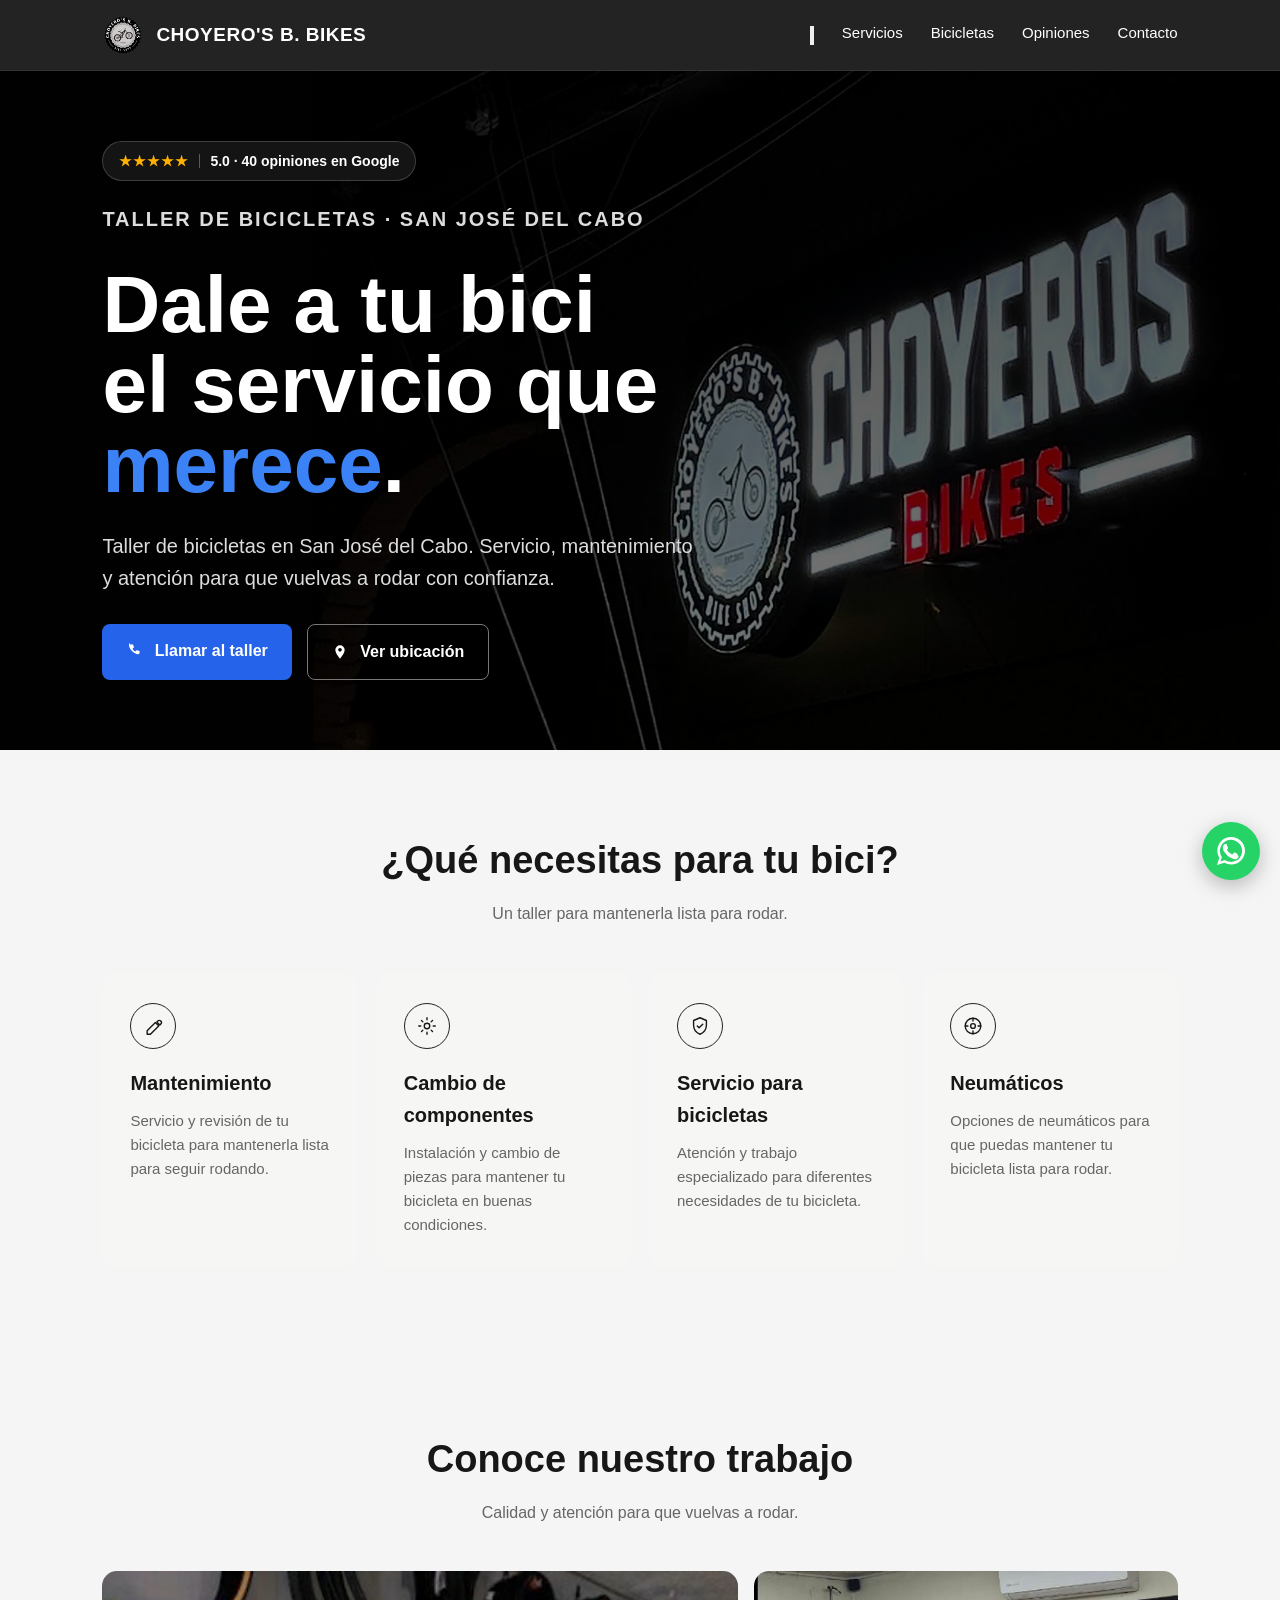
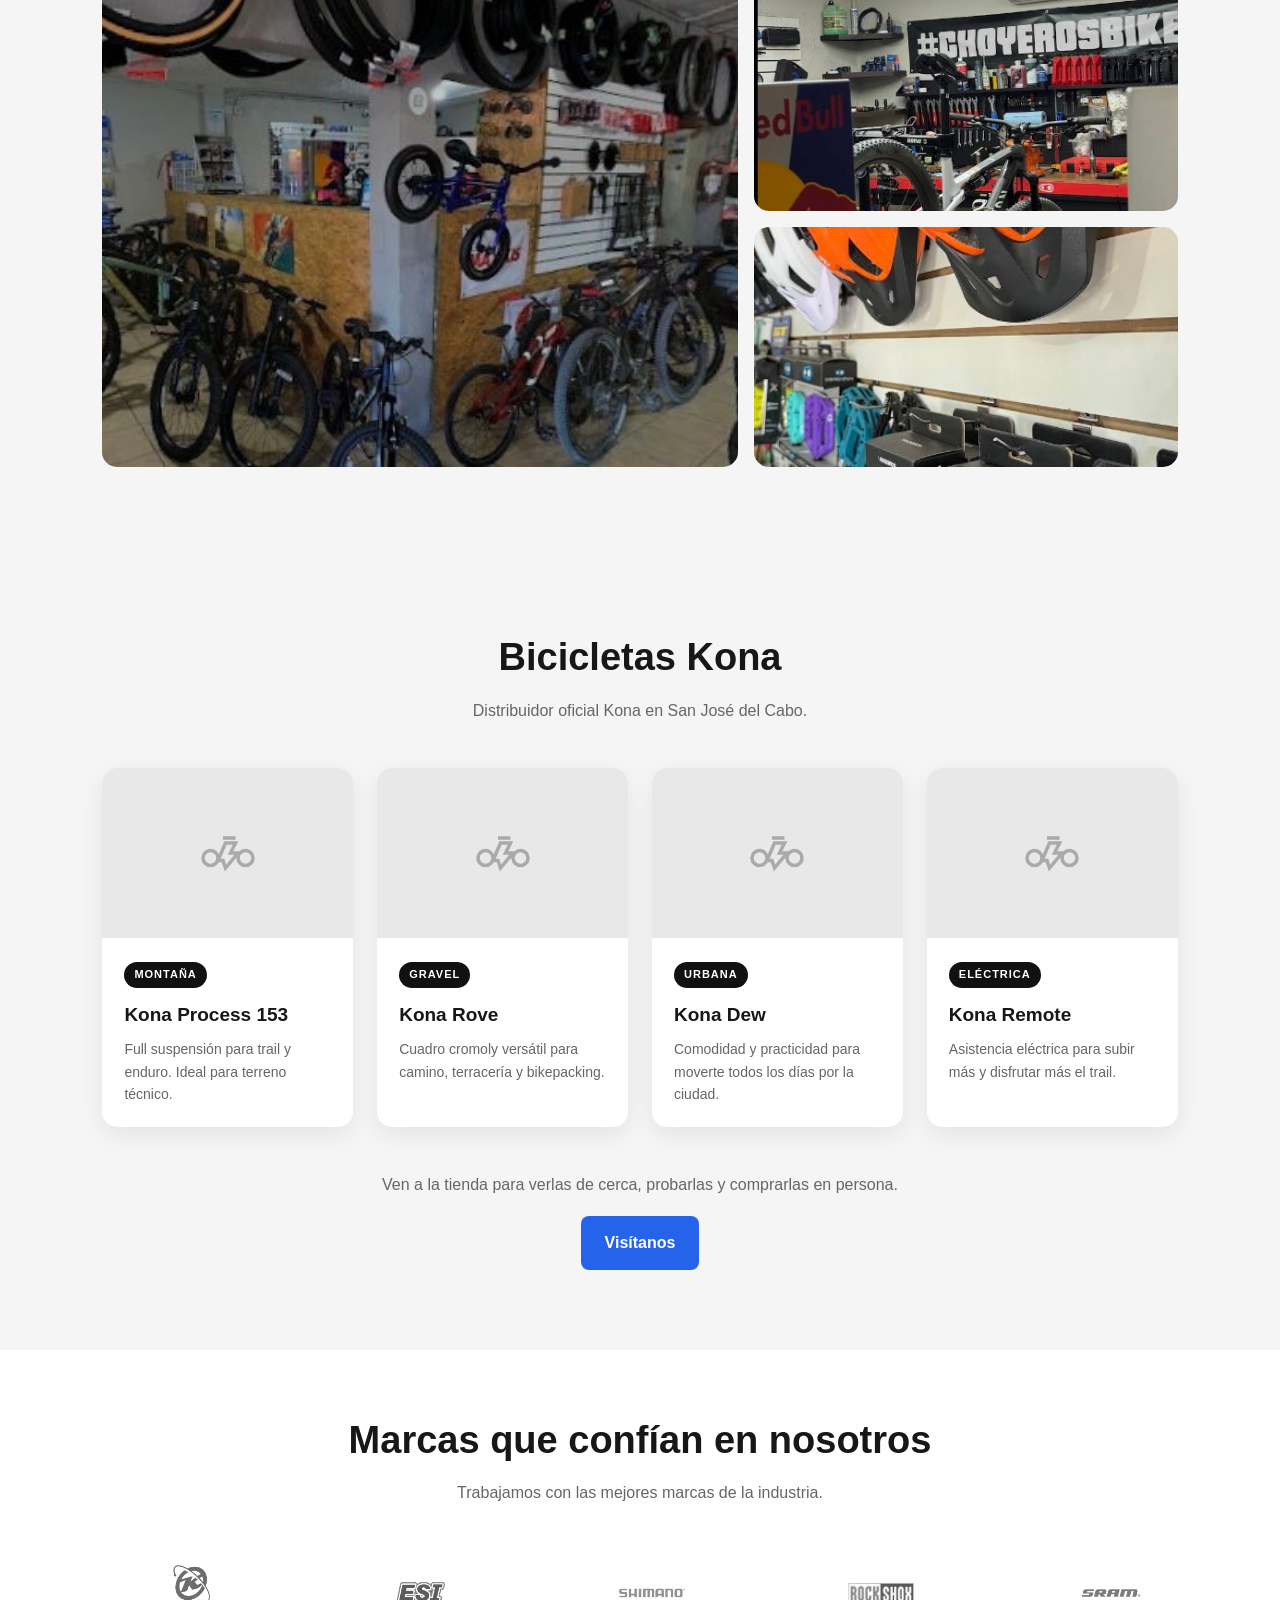
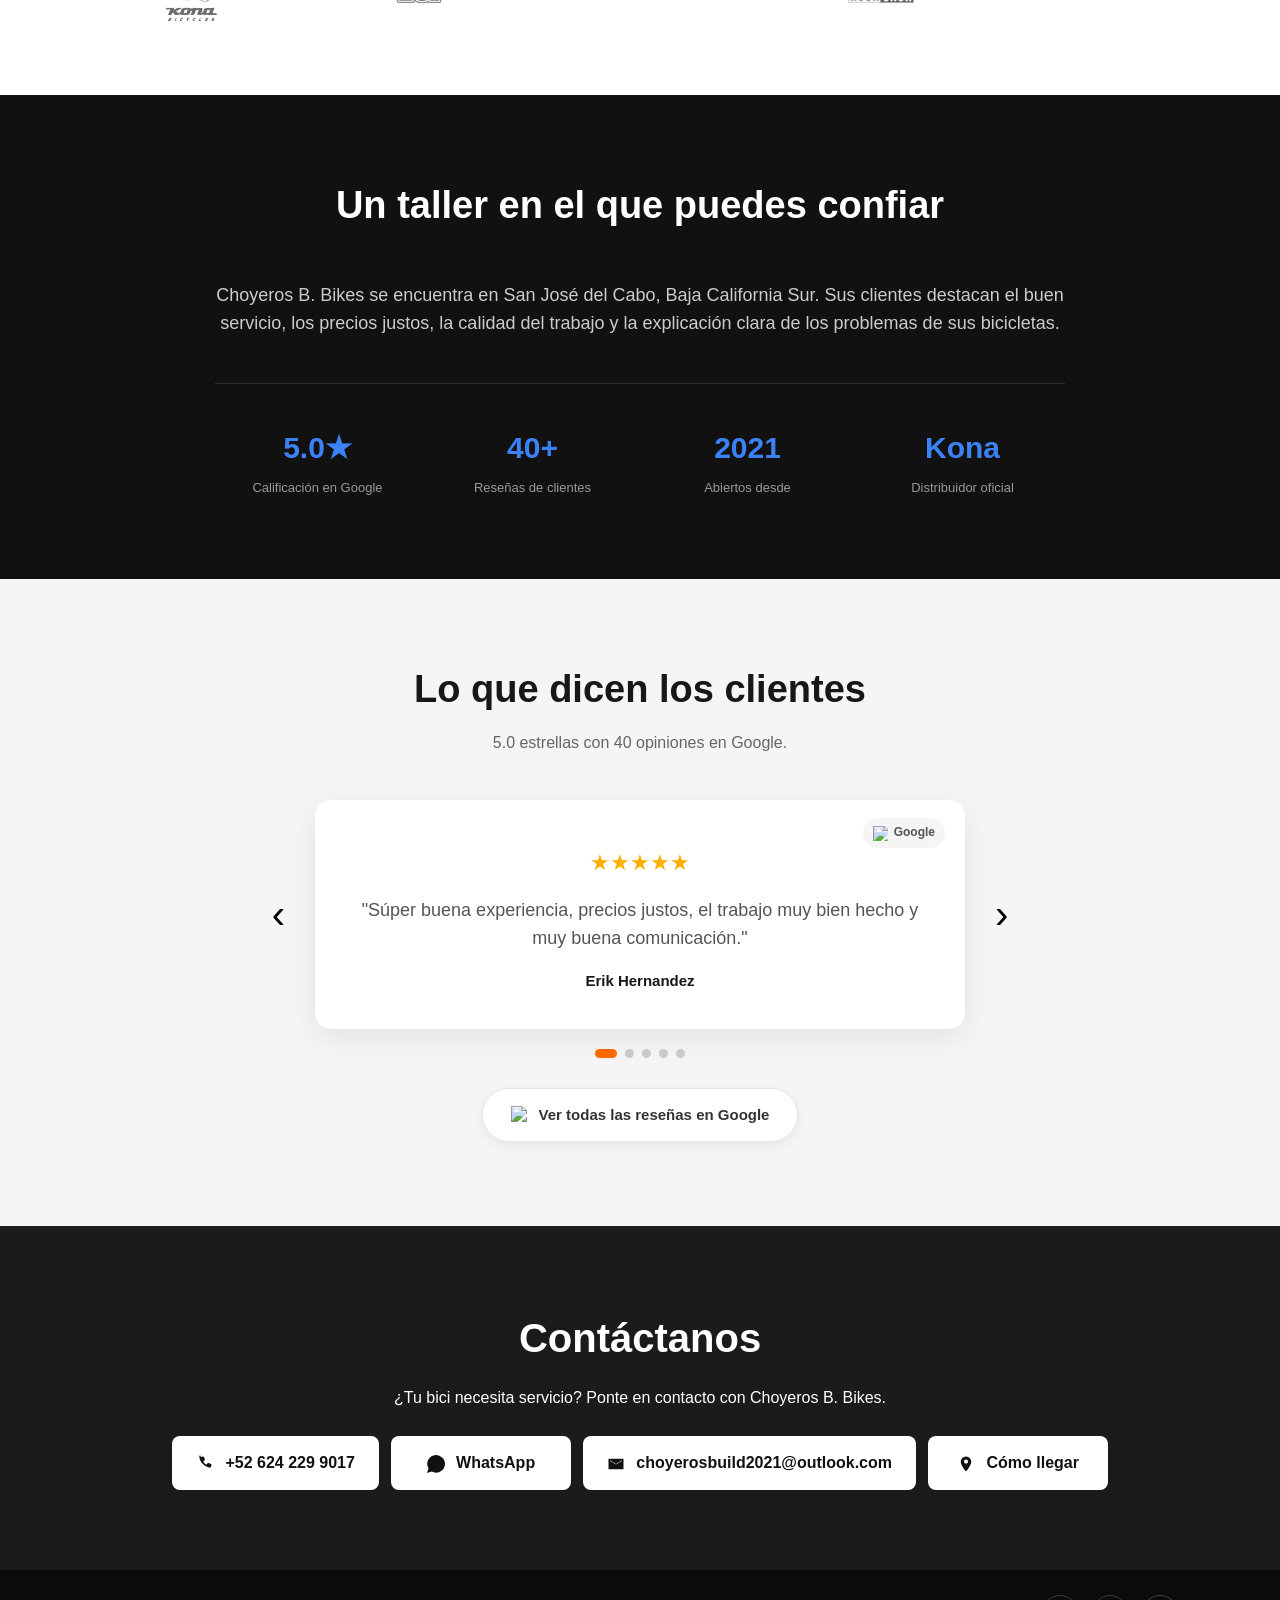
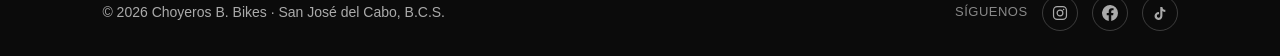
==== commit 8876b050: "Add files via upload" ====
--- a/index.html
+++ b/index.html
@@ -3,9 +3,47 @@
 <head>
     <meta charset="UTF-8">
     <meta name="viewport" content="width=device-width, initial-scale=1.0">
-    <title>Choyeros B. Bikes | Taller de Bicicletas</title>
+    <title>Choyeros B. Bikes | Taller de Bicicletas en San José del Cabo</title>
+    <meta name="description" content="Taller de bicicletas en San José del Cabo, B.C.S. Servicio, mantenimiento y venta de bicicletas Kona. 5.0★ en Google con 40+ opiniones.">
+
+    <meta property="og:title" content="Choyeros B. Bikes | Taller de Bicicletas en San José del Cabo">
+    <meta property="og:description" content="Servicio, mantenimiento y venta de bicicletas Kona en San José del Cabo, B.C.S. 5.0★ en Google.">
+    <meta property="og:type" content="website">
+    <meta property="og:locale" content="es_MX">
+    <meta property="og:image" content="https://choyeros-b-bikes.netlify.app/images/og-preview.jpg">
+    <meta property="og:image:width" content="512">
+    <meta property="og:image:height" content="512">
+    <meta property="og:image:type" content="image/jpeg">
+
     <link rel="icon" href="images/logo-choyeros.png">
     <link rel="stylesheet" href="style.css">
+
+    <script type="application/ld+json">
+    {
+        "@context": "https://schema.org",
+        "@type": "BicycleStore",
+        "name": "Choyeros B. Bikes",
+        "image": "images/logo-choyeros.png",
+        "telephone": "+526242299017",
+        "email": "choyerosbuild2021@outlook.com",
+        "address": {
+            "@type": "PostalAddress",
+            "addressLocality": "San José del Cabo",
+            "addressRegion": "Baja California Sur",
+            "addressCountry": "MX"
+        },
+        "aggregateRating": {
+            "@type": "AggregateRating",
+            "ratingValue": "5.0",
+            "reviewCount": "40"
+        },
+        "sameAs": [
+            "https://www.instagram.com/choyerosbuild/",
+            "https://www.facebook.com/choyerosbuildbikeshop/",
+            "https://www.tiktok.com/@choyerosbbikes"
+        ]
+    }
+    </script>
    <script src="script.js" defer></script>
 </head>
 
@@ -87,7 +125,7 @@
 
        <div class="services">
 
-    <div class="card" style="--card-accent:#2b2b2b;">
+    <div class="card" style="--card-accent:#2b2b2b; --card-bg:url('images/shop/card-mantenimiento.jpg');">
         <div class="card-icon">
             <svg viewBox="0 0 24 24" aria-hidden="true"><path d="M20.5 6.5c.9.9.9 2.4 0 3.3l-1 1-3.3-3.3 1-1c.9-.9 2.4-.9 3.3 0Zm-2.6 5-3.3-3.3-9 9V21h3.6l9-9Z" fill="none" stroke="currentColor" stroke-width="1.5" stroke-linejoin="round"/></svg>
         </div>
@@ -98,7 +136,7 @@
         </p>
     </div>
 
-    <div class="card" style="--card-accent:#3a3a3a;">
+    <div class="card" style="--card-accent:#3a3a3a; --card-bg:url('images/shop/card-componentes.jpg');">
         <div class="card-icon">
             <svg viewBox="0 0 24 24" aria-hidden="true"><circle cx="12" cy="12" r="3" fill="none" stroke="currentColor" stroke-width="1.5"/><path d="M12 3v2.2M12 18.8V21M21 12h-2.2M5.2 12H3M18 6l-1.5 1.5M7.5 16.5 6 18M18 18l-1.5-1.5M7.5 7.5 6 6" fill="none" stroke="currentColor" stroke-width="1.5" stroke-linecap="round"/></svg>
         </div>
@@ -120,7 +158,7 @@
         </p>
     </div>
 
-    <div class="card" style="--card-accent:#333;">
+    <div class="card" style="--card-accent:#333; --card-bg:url('images/shop/card-neumaticos.jpg');">
         <div class="card-icon">
             <svg viewBox="0 0 24 24" aria-hidden="true"><circle cx="12" cy="12" r="8.5" fill="none" stroke="currentColor" stroke-width="1.5"/><circle cx="12" cy="12" r="2.6" fill="none" stroke="currentColor" stroke-width="1.5"/><path d="M12 3.5v3M12 17.5v3M20.5 12h-3M6.5 12h-3" stroke="currentColor" stroke-width="1.5" stroke-linecap="round"/></svg>
         </div>
@@ -144,24 +182,15 @@
     <div class="gallery">
 
         <div class="gallery-item">
-            <div class="gallery-placeholder">
-                <svg viewBox="0 0 24 24" aria-hidden="true"><path d="M9 3 7.2 5H4a2 2 0 0 0-2 2v11a2 2 0 0 0 2 2h16a2 2 0 0 0 2-2V7a2 2 0 0 0-2-2h-3.2L15 3H9Zm3 5a5 5 0 1 1 0 10 5 5 0 0 1 0-10Zm0 2a3 3 0 1 0 0 6 3 3 0 0 0 0-6Z"/></svg>
-                <span>Foto próximamente</span>
-            </div>
+            <img src="images/shop/gallery-interior.jpg" alt="Interior del taller Choyeros B. Bikes">
         </div>
 
         <div class="gallery-item">
-            <div class="gallery-placeholder">
-                <svg viewBox="0 0 24 24" aria-hidden="true"><path d="M9 3 7.2 5H4a2 2 0 0 0-2 2v11a2 2 0 0 0 2 2h16a2 2 0 0 0 2-2V7a2 2 0 0 0-2-2h-3.2L15 3H9Zm3 5a5 5 0 1 1 0 10 5 5 0 0 1 0-10Zm0 2a3 3 0 1 0 0 6 3 3 0 0 0 0-6Z"/></svg>
-                <span>Foto próximamente</span>
-            </div>
+            <img src="images/shop/gallery-workshop.jpg" alt="Área de servicio de Choyeros B. Bikes">
         </div>
 
         <div class="gallery-item">
-            <div class="gallery-placeholder">
-                <svg viewBox="0 0 24 24" aria-hidden="true"><path d="M9 3 7.2 5H4a2 2 0 0 0-2 2v11a2 2 0 0 0 2 2h16a2 2 0 0 0 2-2V7a2 2 0 0 0-2-2h-3.2L15 3H9Zm3 5a5 5 0 1 1 0 10 5 5 0 0 1 0-10Zm0 2a3 3 0 1 0 0 6 3 3 0 0 0 0-6Z"/></svg>
-                <span>Foto próximamente</span>
-            </div>
+            <img src="images/shop/gallery-helmets.jpg" alt="Cascos y accesorios en Choyeros B. Bikes">
         </div>
 
     </div>
--- a/style.css
+++ b/style.css
@@ -103,7 +103,7 @@
 
     background:
         linear-gradient(rgba(0, 0, 0, 0.72), rgba(0, 0, 0, 0.5)),
-        url("https://images.unsplash.com/photo-1485965120184-e220f721d03e?auto=format&fit=crop&w=1800&q=85");
+        url("images/shop/hero-storefront.jpg");
 
     background-size: cover;
     background-position: center;
@@ -248,7 +248,9 @@
             z-index: -1;
             background:
                 linear-gradient(to top, rgba(10,10,10,0.92), rgba(10,10,10,0.35) 55%, rgba(10,10,10,0.15)),
-                repeating-linear-gradient(135deg, var(--card-accent) 0 2px, #111 2px 26px);
+                var(--card-bg, repeating-linear-gradient(135deg, var(--card-accent) 0 2px, #111 2px 26px));
+            background-size: cover;
+            background-position: center;
             opacity: 0;
             transform: scale(1.08);
             transition: opacity 0.4s ease, transform 0.5s ease;
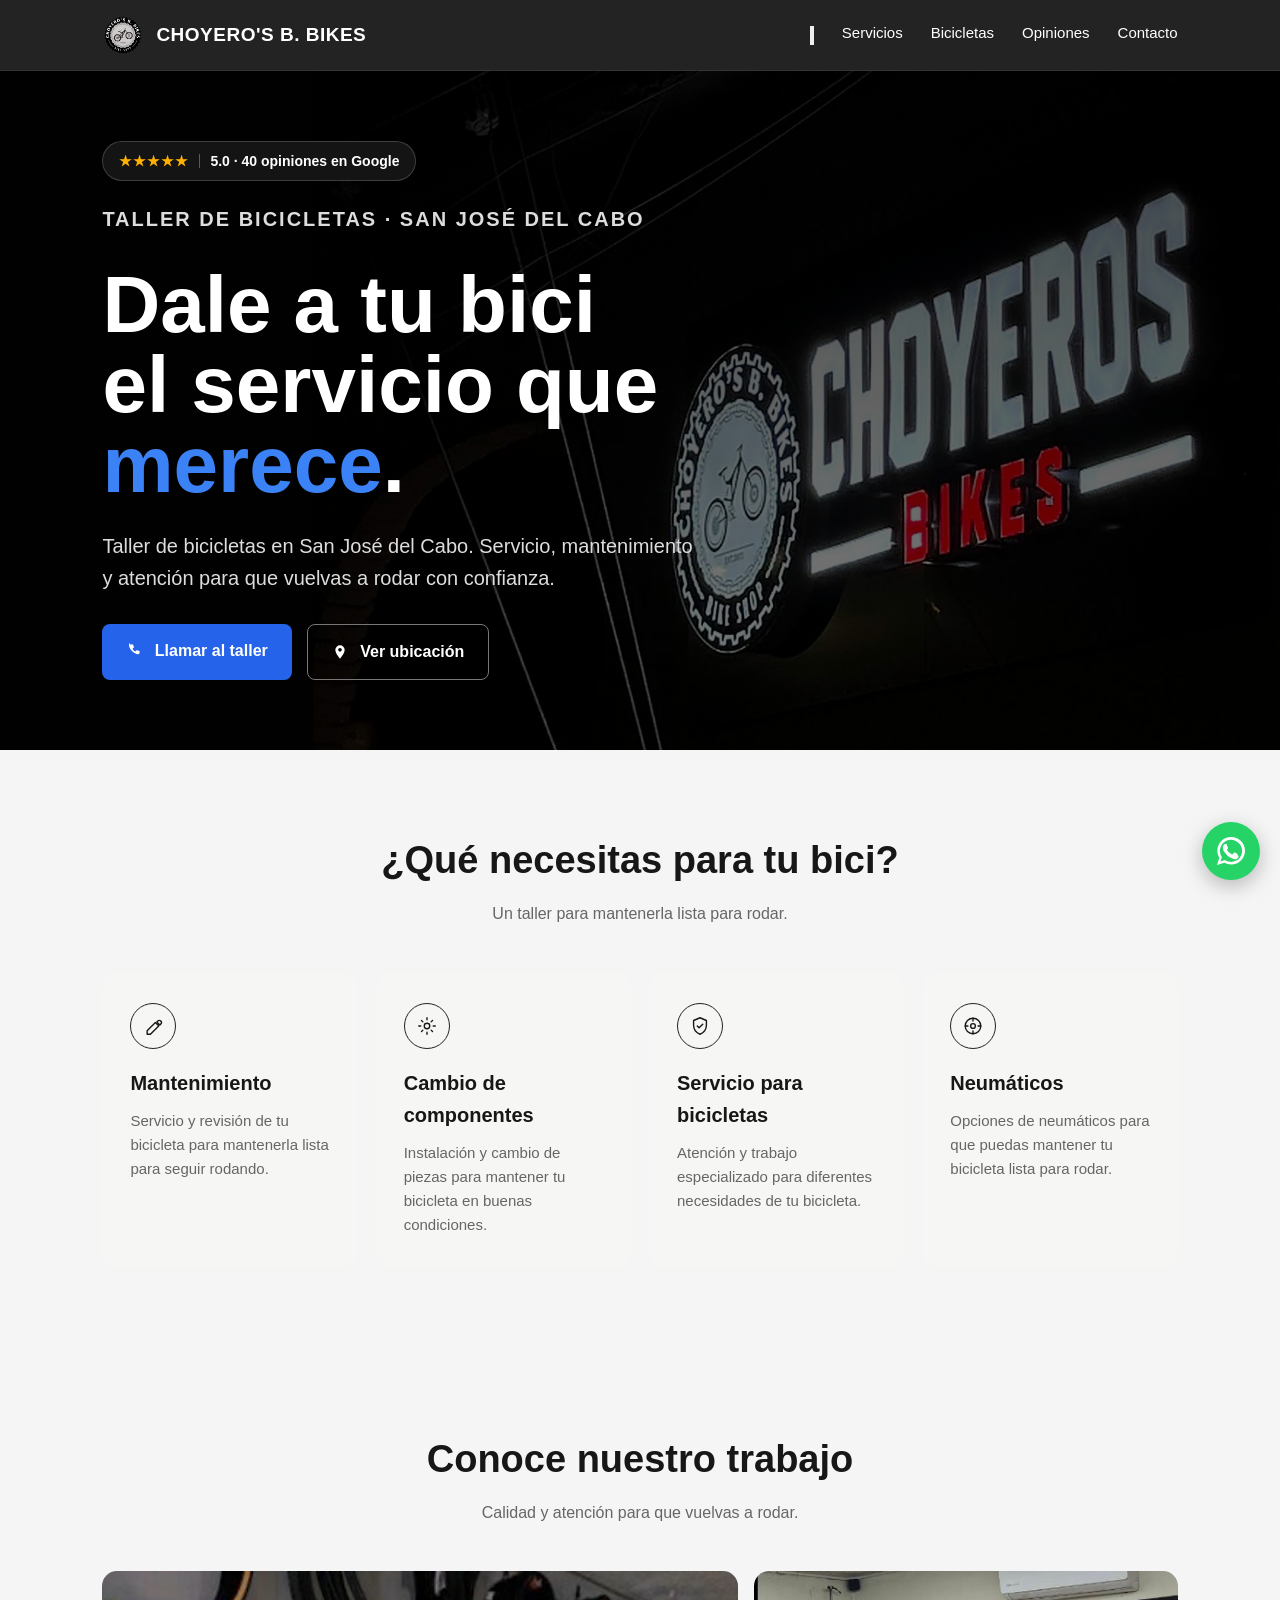
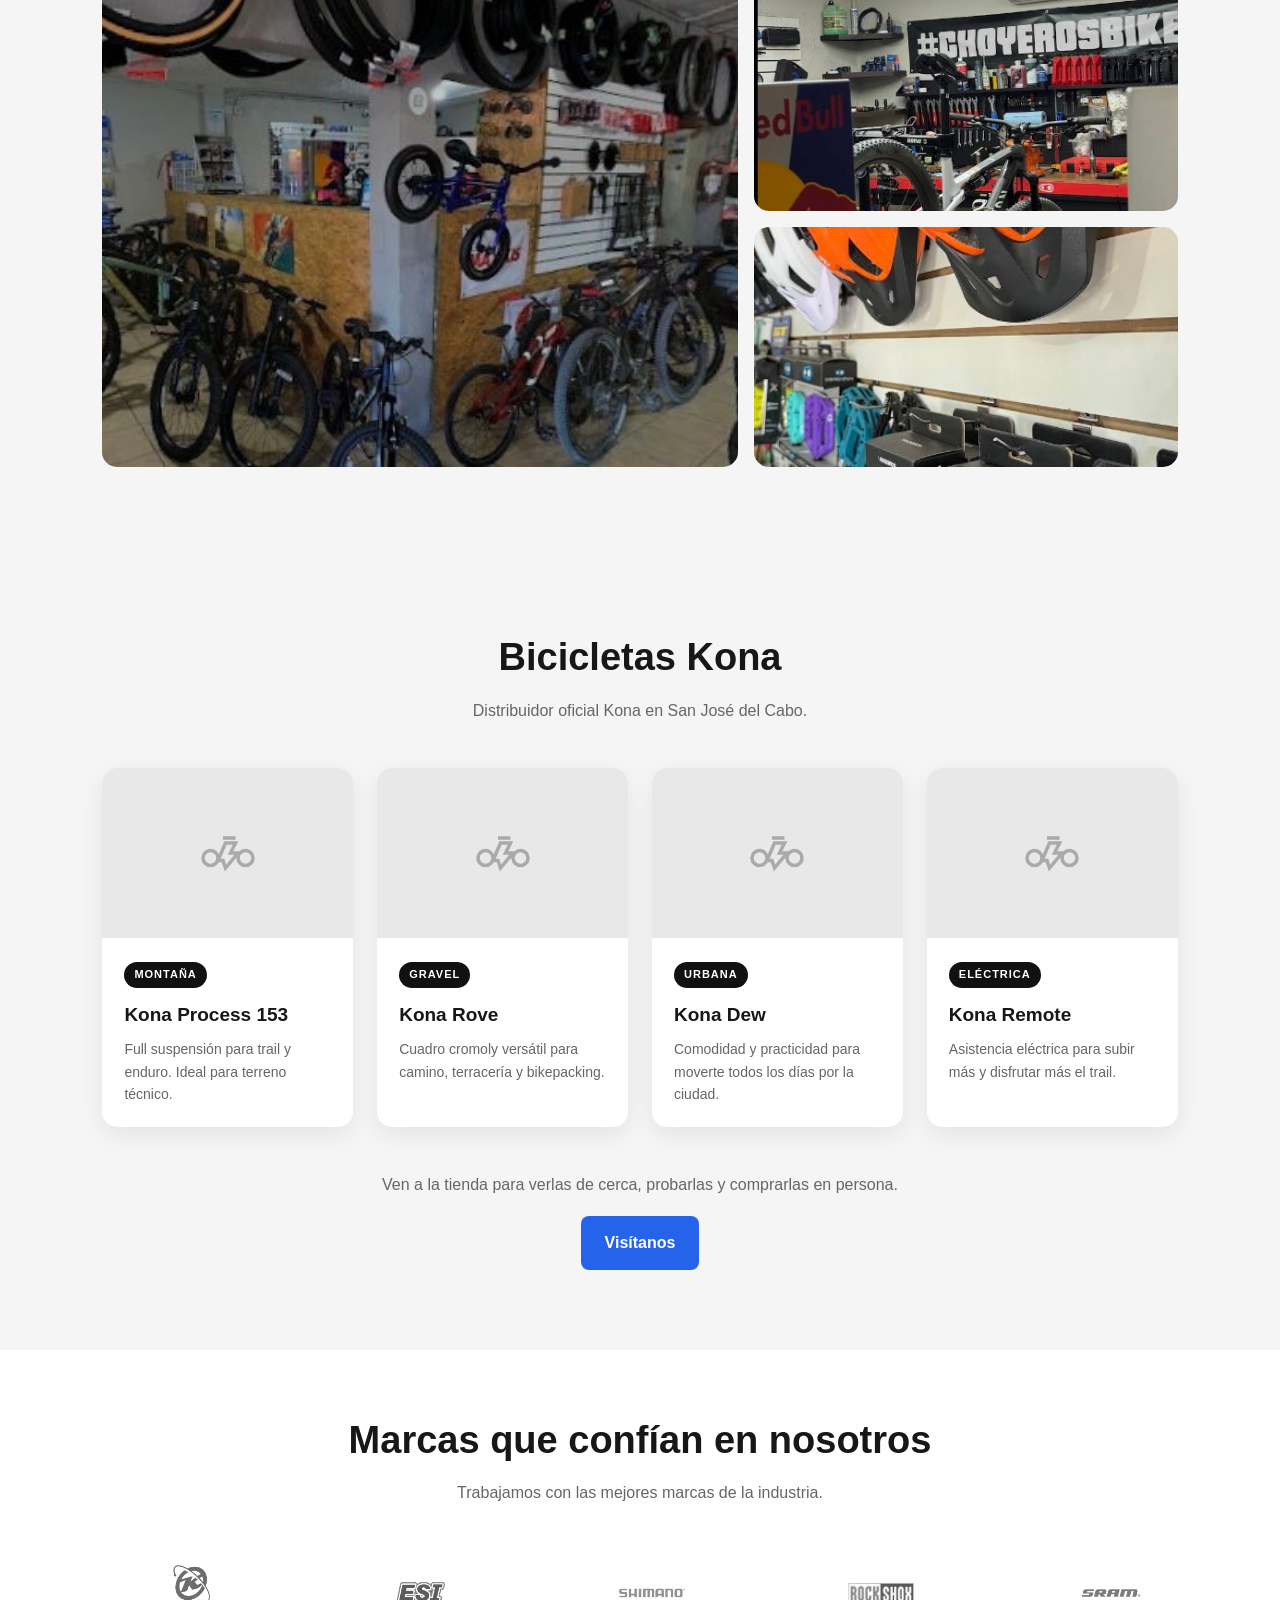
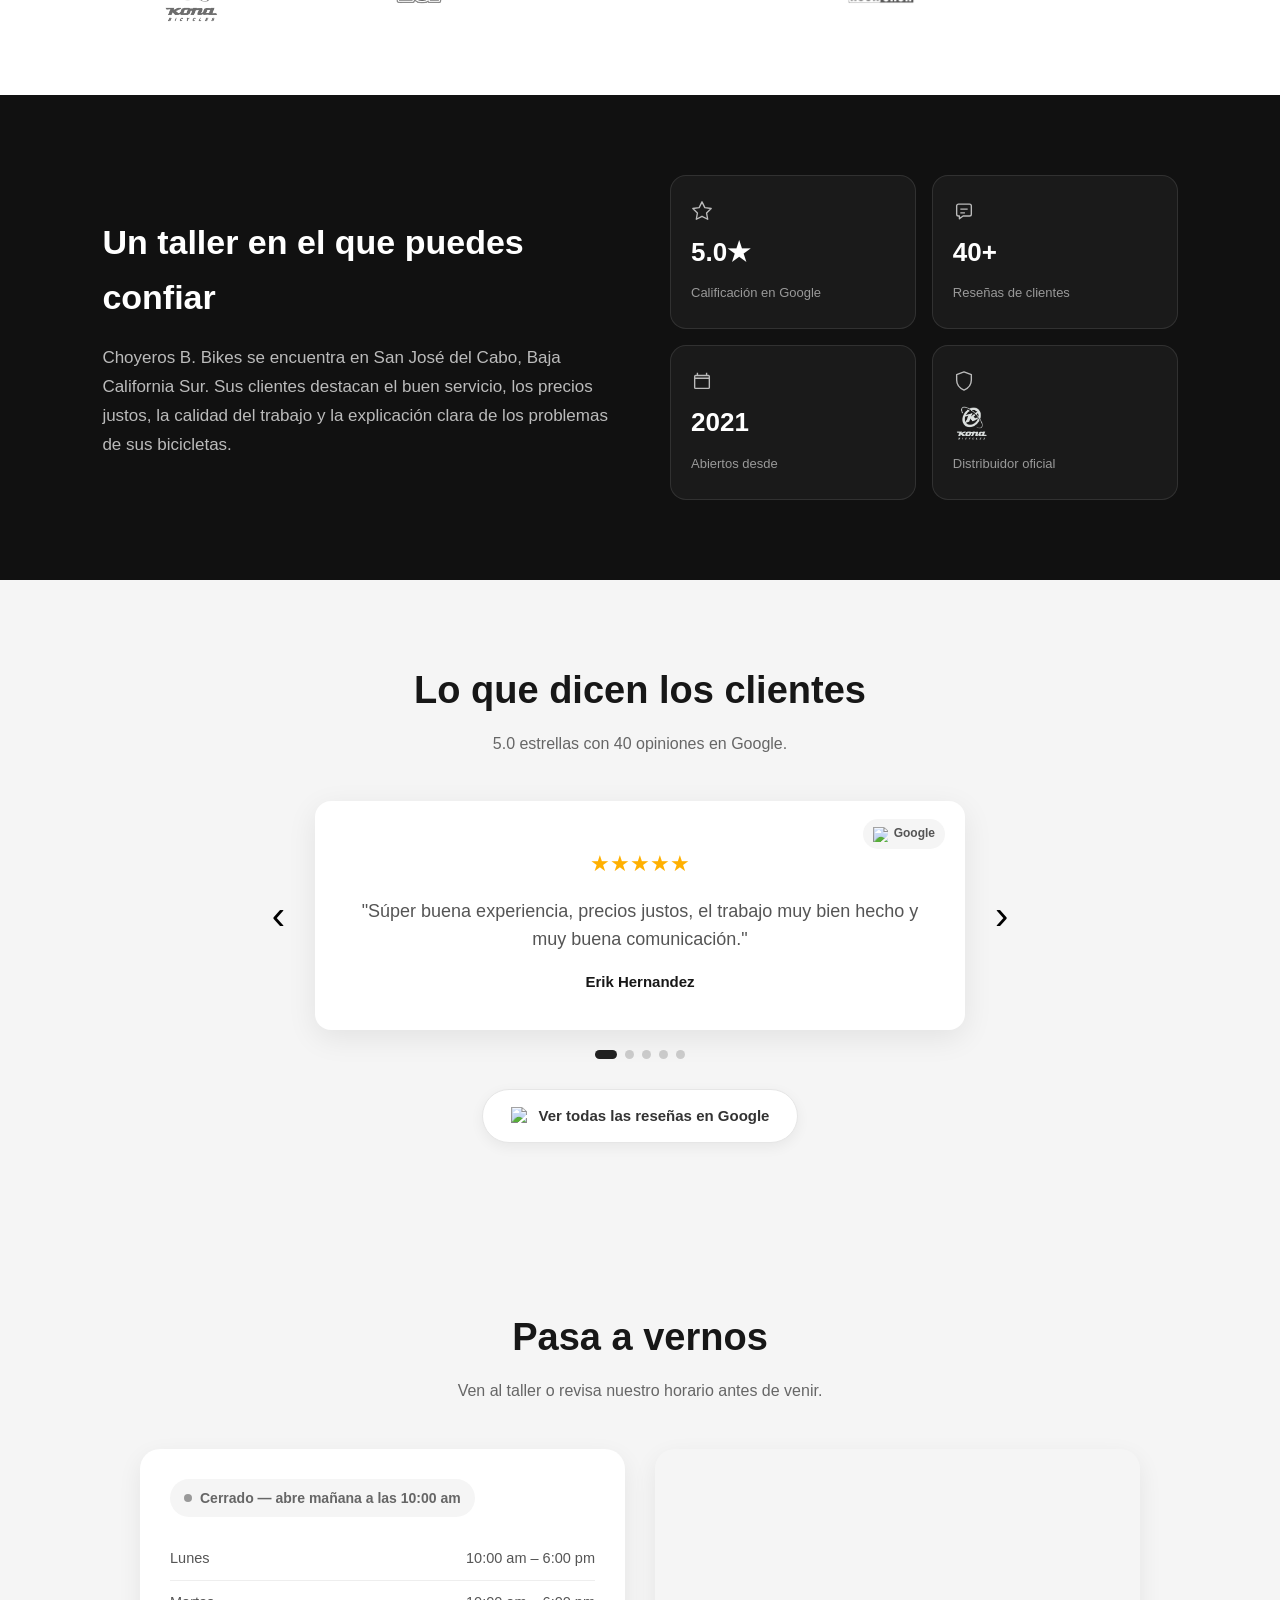
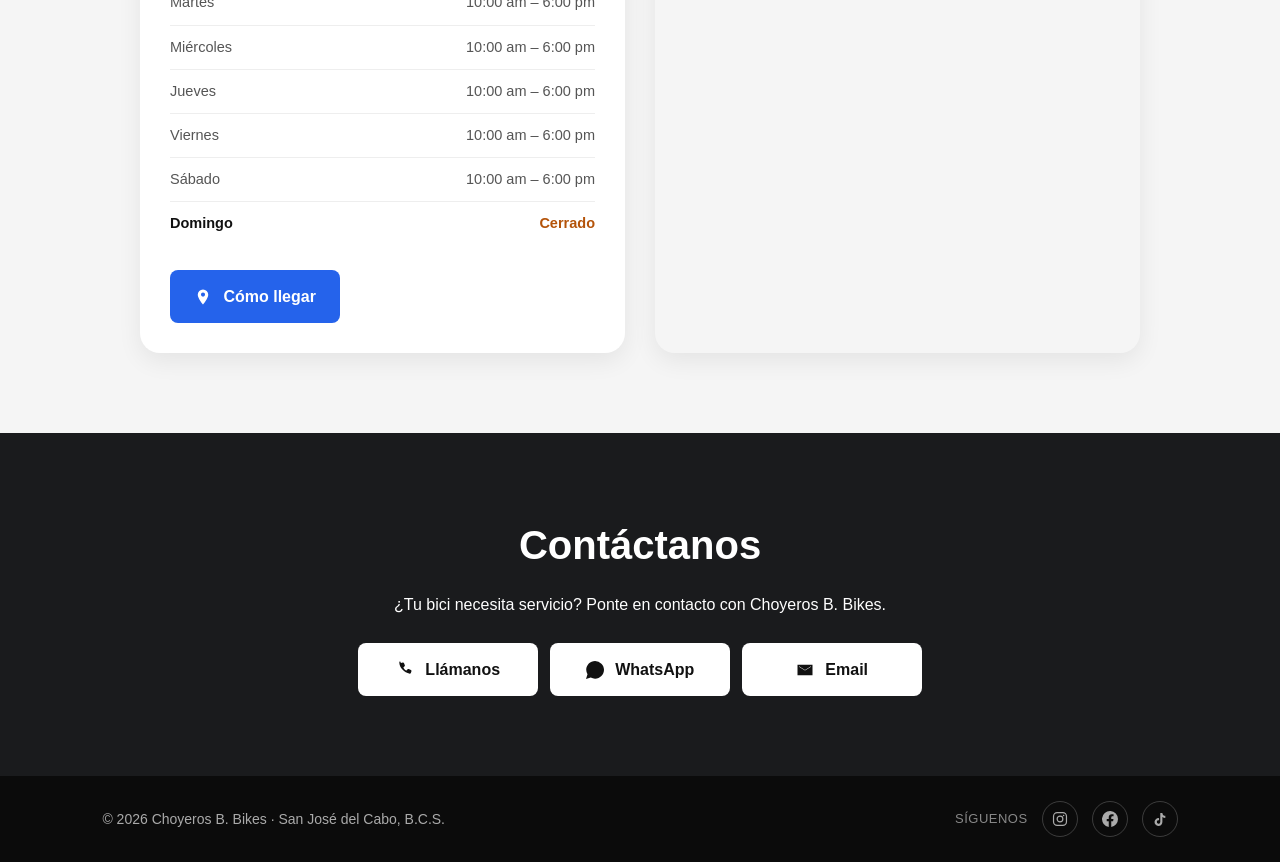
==== commit 50a0f187: "Add files via upload" ====
--- a/index.html
+++ b/index.html
@@ -305,34 +305,46 @@
 
         <div class="about-content">
 
-            <div class="section-title">
-                <h2>Un taller en el que puedes confiar</h2>
-            </div>
-
-            <p>
-                Choyeros B. Bikes se encuentra en San José del Cabo,
-                Baja California Sur. Sus clientes destacan el buen
-                servicio, los precios justos, la calidad del trabajo
-                y la explicación clara de los problemas de sus bicicletas.
-            </p>
-
-            <div class="about-stats">
-                <div class="stat">
-                    <span class="stat-number">5.0★</span>
-                    <span class="stat-label">Calificación en Google</span>
-                </div>
-                <div class="stat">
-                    <span class="stat-number">40+</span>
-                    <span class="stat-label">Reseñas de clientes</span>
-                </div>
-                <div class="stat">
-                    <span class="stat-number">2021</span>
-                    <span class="stat-label">Abiertos desde</span>
-                </div>
-                <div class="stat">
-                    <span class="stat-number">Kona</span>
-                    <span class="stat-label">Distribuidor oficial</span>
-                </div>
+            <div class="about-grid">
+
+                <div class="about-text">
+                    <div class="section-title-left">
+                        <h2>Un taller en el que puedes confiar</h2>
+                    </div>
+
+                    <p>
+                        Choyeros B. Bikes se encuentra en San José del Cabo,
+                        Baja California Sur. Sus clientes destacan el buen
+                        servicio, los precios justos, la calidad del trabajo
+                        y la explicación clara de los problemas de sus bicicletas.
+                    </p>
+                </div>
+
+                <div class="about-stats">
+                    <div class="stat-card">
+                        <svg class="stat-icon" viewBox="0 0 24 24" aria-hidden="true"><path d="m12 2 3.1 6.3 6.9 1-5 4.9 1.2 6.8L12 17.8 5.8 21l1.2-6.8-5-4.9 6.9-1L12 2Z" fill="none" stroke="currentColor" stroke-width="1.5" stroke-linejoin="round"/></svg>
+                        <span class="stat-number">5.0★</span>
+                        <span class="stat-label">Calificación en Google</span>
+                    </div>
+                    <div class="stat-card">
+                        <svg class="stat-icon" viewBox="0 0 24 24" aria-hidden="true"><path d="M8 10h8M8 14h5M20 6.5v9a2 2 0 0 1-2 2h-7l-4 3v-3H6a2 2 0 0 1-2-2v-9a2 2 0 0 1 2-2h12a2 2 0 0 1 2 2Z" fill="none" stroke="currentColor" stroke-width="1.5" stroke-linejoin="round"/></svg>
+                        <span class="stat-number">40+</span>
+                        <span class="stat-label">Reseñas de clientes</span>
+                    </div>
+                    <div class="stat-card">
+                        <svg class="stat-icon" viewBox="0 0 24 24" aria-hidden="true"><path d="M7 3v3M17 3v3M4 9h16M5 6h14a1 1 0 0 1 1 1v12a1 1 0 0 1-1 1H5a1 1 0 0 1-1-1V7a1 1 0 0 1 1-1Z" fill="none" stroke="currentColor" stroke-width="1.5" stroke-linejoin="round"/></svg>
+                        <span class="stat-number">2021</span>
+                        <span class="stat-label">Abiertos desde</span>
+                    </div>
+                    <div class="stat-card">
+                        <svg class="stat-icon" viewBox="0 0 24 24" aria-hidden="true"><path d="M12 2 4 5v6c0 5 3.4 9 8 11 4.6-2 8-6 8-11V5l-8-3Z" fill="none" stroke="currentColor" stroke-width="1.5" stroke-linejoin="round"/></svg>
+                        <span class="stat-logo-badge">
+                            <img src="images/brands/kona-logo-white.png" alt="Kona">
+                        </span>
+                        <span class="stat-label">Distribuidor oficial</span>
+                    </div>
+                </div>
+
             </div>
 
         </div>
@@ -374,10 +386,11 @@
 </div>
                 <div class="stars">★★★★★</div>
                 <p>
-                    "Excelente servicio. El trabajo quedó impecable
-                    y la explicación fue muy sencilla."
+                    "Muy buen servicio, profesional y amable! Definitivamente
+                    volveré. Fui por ajuste de freno y mantenimiento en los
+                    cambios y quedó al cien."
                 </p>
-                <strong>Cliente de Google</strong>
+                <strong>Emiliano</strong>
             </div>
 
             <div class="review">
@@ -400,10 +413,12 @@
 </div>
                 <div class="stars">★★★★★</div>
                 <p>
-                    "Excelente servicio en el cambio de piezas,
-                    muy buena atención y explicación."
+                    "Excelente servicio que tomé con ellos en el cambio de
+                    piezas. Omar se mostró amable y explicó todo a detalle,
+                    revisó cada pieza sin importar que mi bici sea gama baja.
+                    Recomiendo este lugar, tienen piezas en stock y baratas."
                 </p>
-                <strong>ALEX S095</strong>
+                <strong>Alex S.</strong>
             </div>
 
             <div class="review">
@@ -413,10 +428,11 @@
 </div>
                 <div class="stars">★★★★★</div>
                 <p>
-                    "Buen servicio, precios razonables y muy buena
-                    atención."
+                    "Excelente servicio, buen trabajo realizado a mi
+                    bicicleta, quedó impecable. Tienen un muy buen trato
+                    al cliente, son muy amables, lo recomiendo bastante."
                 </p>
-                <strong>Cliente de Google</strong>
+                <strong>EzilAr U</strong>
             </div>
 
         </div>
@@ -448,6 +464,55 @@
 
 </section>
 
+   <section id="ubicacion">
+
+        <div class="section-title">
+            <h2>Pasa a vernos</h2>
+            <p>Ven al taller o revisa nuestro horario antes de venir.</p>
+        </div>
+
+        <div class="location-grid">
+
+            <div class="schedule-card">
+
+                <div class="open-status" id="openStatus">
+                    <span class="status-dot"></span>
+                    <span id="openStatusText">Cargando horario…</span>
+                </div>
+
+                <ul class="schedule-list">
+                    <li data-day="1"><span>Lunes</span><span>10:00 am – 6:00 pm</span></li>
+                    <li data-day="2"><span>Martes</span><span>10:00 am – 6:00 pm</span></li>
+                    <li data-day="3"><span>Miércoles</span><span>10:00 am – 6:00 pm</span></li>
+                    <li data-day="4"><span>Jueves</span><span>10:00 am – 6:00 pm</span></li>
+                    <li data-day="5"><span>Viernes</span><span>10:00 am – 6:00 pm</span></li>
+                    <li data-day="6"><span>Sábado</span><span>10:00 am – 6:00 pm</span></li>
+                    <li data-day="0"><span>Domingo</span><span class="closed-text">Cerrado</span></li>
+                </ul>
+
+                <a class="btn btn-primary" href="https://www.google.com/maps/place/Choyeros+B.+Bikes/@23.0670481,-109.7068279,740m/data=!3m2!1e3!4b1!4m6!3m5!1s0x86af5bbf27187a7f:0x4c2217ebcc33b898!8m2!3d23.0670481!4d-109.7042476!16s%2Fg%2F11n_zb1kbj?entry=ttu&g_ep=EgoyMDI2MDgxMi4wIKXMDSoASAFQAw%3D%3D" target="_blank">
+                    <svg class="contact-icon" viewBox="0 0 24 24" aria-hidden="true">
+                        <path d="M12 2a7 7 0 0 0-7 7c0 5 7 13 7 13s7-8 7-13a7 7 0 0 0-7-7Zm0 9.5A2.5 2.5 0 1 1 12 6a2.5 2.5 0 0 1 0 5.5Z"/>
+                    </svg>
+                    Cómo llegar
+                </a>
+
+            </div>
+
+            <div class="map-embed">
+                <iframe
+                    src="https://www.google.com/maps?q=23.0670481,-109.7042476&z=17&output=embed"
+                    width="100%" height="100%" style="border:0;"
+                    allowfullscreen="" loading="lazy"
+                    referrerpolicy="no-referrer-when-downgrade"
+                    title="Ubicación de Choyeros B. Bikes">
+                </iframe>
+            </div>
+
+        </div>
+
+    </section>
+
    <section id="contacto" class="contact">
 
     <h2>Contáctanos</h2>
@@ -463,7 +528,7 @@
     <svg class="contact-icon" viewBox="0 0 24 24" aria-hidden="true">
         <path d="M6.6 2.8 9.1 2c.6-.2 1.2.1 1.5.7l1.2 3c.2.5.1 1.1-.3 1.4l-1.7 1.4c.9 1.9 2.4 3.5 4.3 4.3l1.4-1.7c.3-.4.9-.5 1.4-.3l3 1.2c.6.2.9.9.7 1.5l-.8 2.5c-.2.6-.8 1-1.4 1C10.9 15.6 4.4 9.1 4.4 1.8c0-.6.4-1.2 1-1.4Z"/>
     </svg>
-    +52 624 229 9017
+    Llámanos
 </a>
 
 <a class="btn"
@@ -480,16 +545,7 @@
     <svg class="contact-icon" viewBox="0 0 24 24" aria-hidden="true">
         <path d="M2 5h20v14H2V5Zm2 2v.5l8 5 8-5V7l-8 5-8-5Z"/>
     </svg>
-    choyerosbuild2021@outlook.com
-</a>
-
-<a class="btn"
-   href="https://www.google.com/maps/place/Choyeros+B.+Bikes/@23.0670481,-109.7068279,740m/data=!3m2!1e3!4b1!4m6!3m5!1s0x86af5bbf27187a7f:0x4c2217ebcc33b898!8m2!3d23.0670481!4d-109.7042476!16s%2Fg%2F11n_zb1kbj?entry=ttu&g_ep=EgoyMDI2MDgxMi4wIKXMDSoASAFQAw%3D%3D"
-   target="_blank">
-    <svg class="contact-icon" viewBox="0 0 24 24" aria-hidden="true">
-        <path d="M12 2a7 7 0 0 0-7 7c0 5 7 13 7 13s7-8 7-13a7 7 0 0 0-7-7Zm0 9.5A2.5 2.5 0 1 1 12 6a2.5 2.5 0 0 1 0 5.5Z"/>
-    </svg>
-    Cómo llegar
+    Email
 </a>
 
     </div>
--- a/style.css
+++ b/style.css
@@ -305,6 +305,23 @@
         .card:hover p {
             color: white;
         }
+
+        @media (hover: none) {
+            .card::before {
+                opacity: 1;
+                transform: scale(1);
+            }
+
+            .card-icon {
+                color: white;
+                border-color: rgba(255,255,255,0.7);
+            }
+
+            .card h3,
+            .card p {
+                color: white;
+            }
+        }
 .gallery {
     display: grid;
     grid-template-columns: 1.5fr 1fr;
@@ -532,49 +549,97 @@
         }
 
         .about-content {
-            max-width: 850px;
+            max-width: 1100px;
             margin: auto;
-            text-align: center;
-        }
-
-        .about-content p {
-            color: #ccc;
-            font-size: 18px;
+        }
+
+        .about-grid {
+            display: grid;
+            grid-template-columns: 1fr 1fr;
+            gap: 60px;
+            align-items: center;
+        }
+
+        .section-title-left h2 {
+            font-size: 34px;
+            margin-bottom: 20px;
+            text-align: left;
+        }
+
+        .about-text p {
+            color: #bbb;
+            font-size: 17px;
+            line-height: 1.7;
+            text-align: left;
         }
 
         .about-stats {
             display: grid;
-            grid-template-columns: repeat(4, 1fr);
-            gap: 10px;
-            margin-top: 45px;
-            padding-top: 40px;
-            border-top: 1px solid rgba(255,255,255,0.12);
-        }
-
-        .stat {
+            grid-template-columns: repeat(2, 1fr);
+            gap: 16px;
+        }
+
+        .stat-card {
+            background: rgba(255,255,255,0.04);
+            border: 1px solid rgba(255,255,255,0.1);
+            border-radius: 16px;
+            padding: 24px 20px;
             display: flex;
             flex-direction: column;
+            gap: 10px;
+            transition: background 0.25s ease, border-color 0.25s ease, transform 0.25s ease;
+        }
+
+        .stat-card:hover {
+            background: rgba(255,255,255,0.07);
+            border-color: rgba(255,255,255,0.25);
+            transform: translateY(-3px);
+        }
+
+        .stat-icon {
+            width: 22px;
+            height: 22px;
+            color: #bbb;
+        }
+
+        .stat-number {
+            font-size: 26px;
+            font-weight: bold;
+            color: white;
+        }
+
+        .stat-logo-badge {
+            display: inline-flex;
             align-items: center;
-            gap: 6px;
-            padding: 0 8px;
-        }
-
-        .stat-number {
-            font-size: 30px;
-            font-weight: bold;
-            color: #3b82f6;
+            width: fit-content;
+        }
+
+        .stat-logo-badge img {
+            height: 42px;
+            width: auto;
+            display: block;
         }
 
         .stat-label {
             font-size: 13px;
             color: #999;
-            text-align: center;
-        }
-
-        @media (max-width: 700px) {
+        }
+
+        @media (max-width: 800px) {
+            .about-grid {
+                grid-template-columns: 1fr;
+                gap: 40px;
+            }
+
+            .section-title-left h2,
+            .about-text p {
+                text-align: center;
+            }
+        }
+
+        @media (max-width: 500px) {
             .about-stats {
-                grid-template-columns: repeat(2, 1fr);
-                gap: 28px;
+                grid-template-columns: 1fr;
             }
         }
 
@@ -600,6 +665,112 @@
             color: #555;
         }
 
+        .location-grid {
+            display: grid;
+            grid-template-columns: 1fr 1fr;
+            gap: 30px;
+            max-width: 1000px;
+            margin: auto;
+            align-items: stretch;
+        }
+
+        .schedule-card {
+            background: white;
+            border-radius: 20px;
+            padding: 30px;
+            box-shadow: 0 8px 25px rgba(0,0,0,0.07);
+            display: flex;
+            flex-direction: column;
+        }
+
+        .open-status {
+            display: inline-flex;
+            align-items: center;
+            gap: 8px;
+            font-weight: 600;
+            font-size: 14px;
+            padding: 8px 14px;
+            border-radius: 30px;
+            background: #f2f2f2;
+            width: fit-content;
+            margin-bottom: 20px;
+        }
+
+        .status-dot {
+            width: 8px;
+            height: 8px;
+            border-radius: 50%;
+            background: #999;
+        }
+
+        .open-status.open {
+            background: #e9f9ee;
+            color: #1a7a3c;
+        }
+
+        .open-status.open .status-dot {
+            background: #22c55e;
+            box-shadow: 0 0 0 3px rgba(34,197,94,0.2);
+        }
+
+        .open-status.closed {
+            background: #f5f5f5;
+            color: #666;
+        }
+
+        .open-status.closed .status-dot {
+            background: #999;
+        }
+
+        .schedule-list {
+            list-style: none;
+            margin-bottom: 24px;
+            flex-grow: 1;
+        }
+
+        .schedule-list li {
+            display: flex;
+            justify-content: space-between;
+            padding: 10px 0;
+            border-bottom: 1px solid #eee;
+            font-size: 14.5px;
+            color: #555;
+        }
+
+        .schedule-list li:last-child {
+            border-bottom: none;
+        }
+
+        .schedule-list li.today {
+            color: #111;
+            font-weight: 700;
+        }
+
+        .schedule-list .closed-text {
+            color: #b45309;
+        }
+
+        .schedule-card .btn {
+            align-self: flex-start;
+        }
+
+        .map-embed {
+            border-radius: 20px;
+            overflow: hidden;
+            box-shadow: 0 8px 25px rgba(0,0,0,0.07);
+            min-height: 320px;
+        }
+
+        @media (max-width: 800px) {
+            .location-grid {
+                grid-template-columns: 1fr;
+            }
+
+            .map-embed {
+                min-height: 280px;
+            }
+        }
+
         .contact {
             text-align: center;
             background: #1a1b1d;
@@ -1008,7 +1179,7 @@
 }
 
 .review-dots .dot.active {
-    background: #ff6b00;
+    background: #222;
     width: 22px;
     border-radius: 6px;
 }
